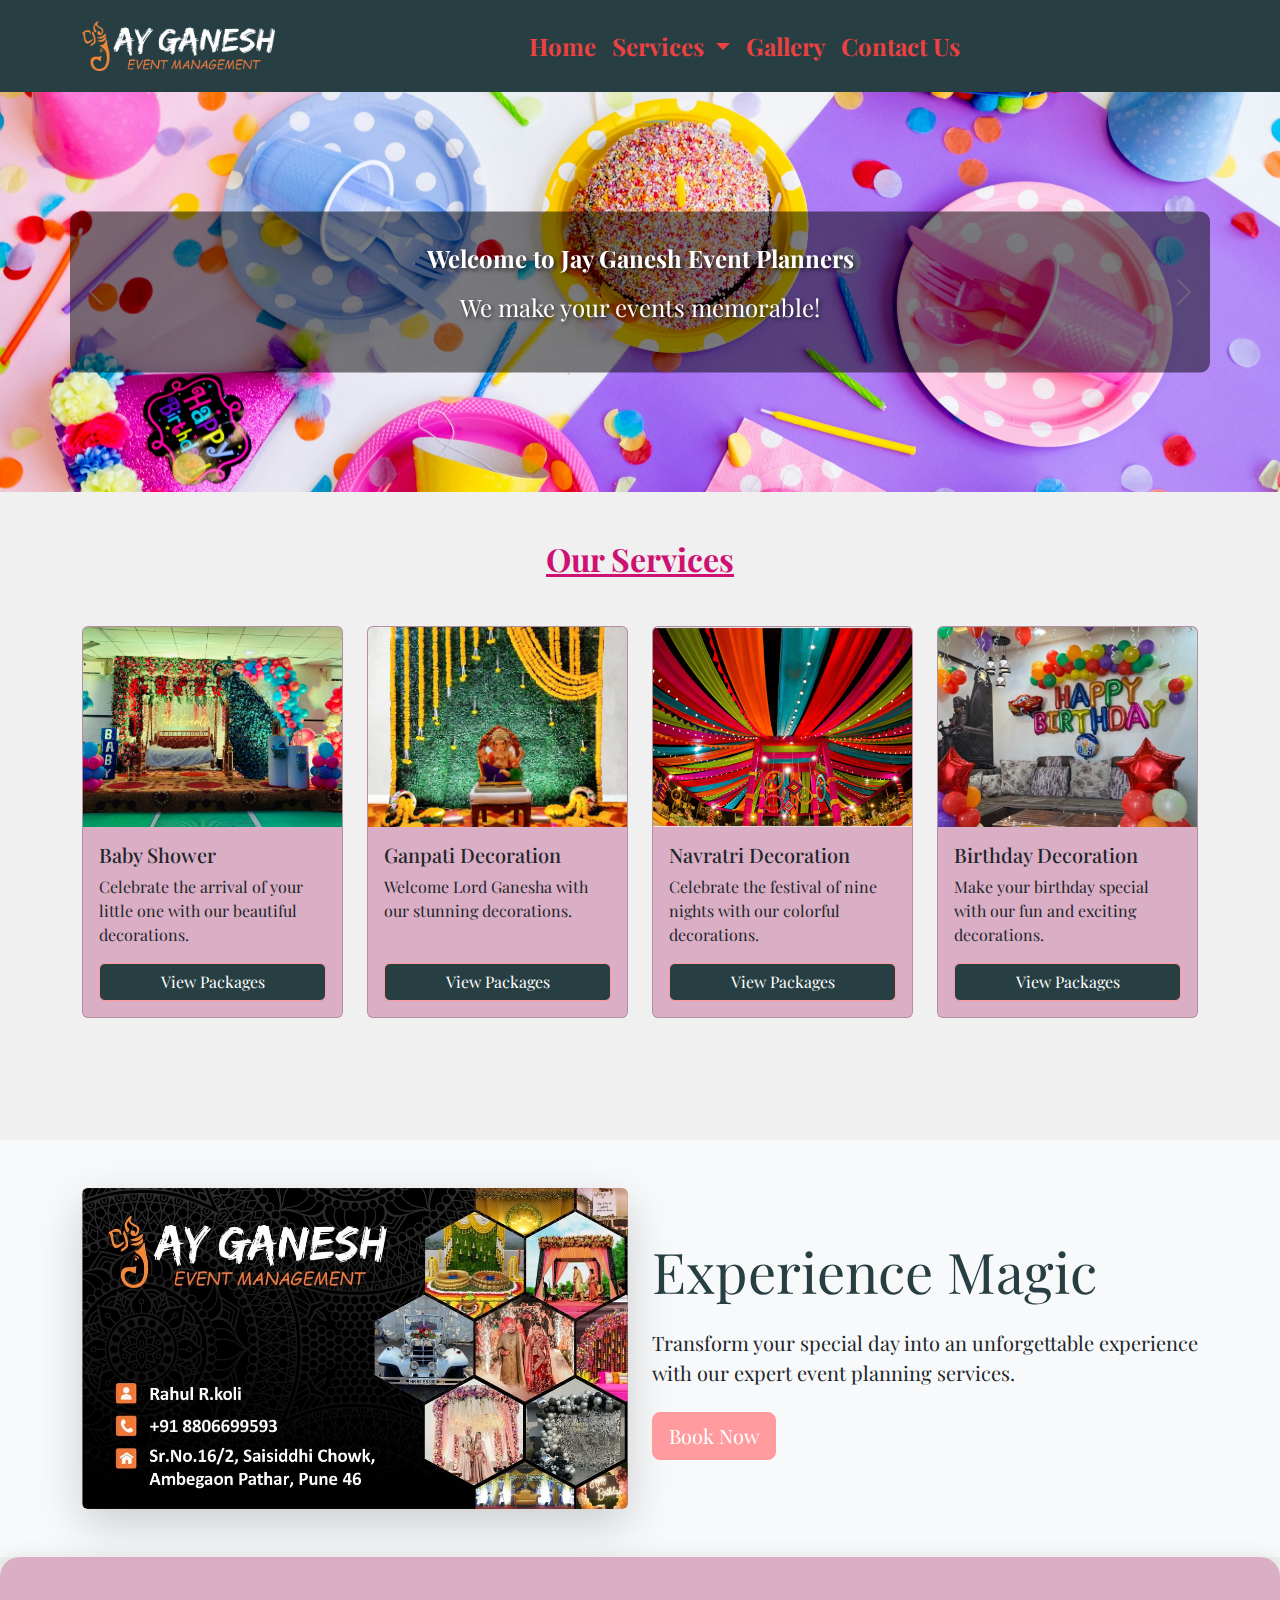
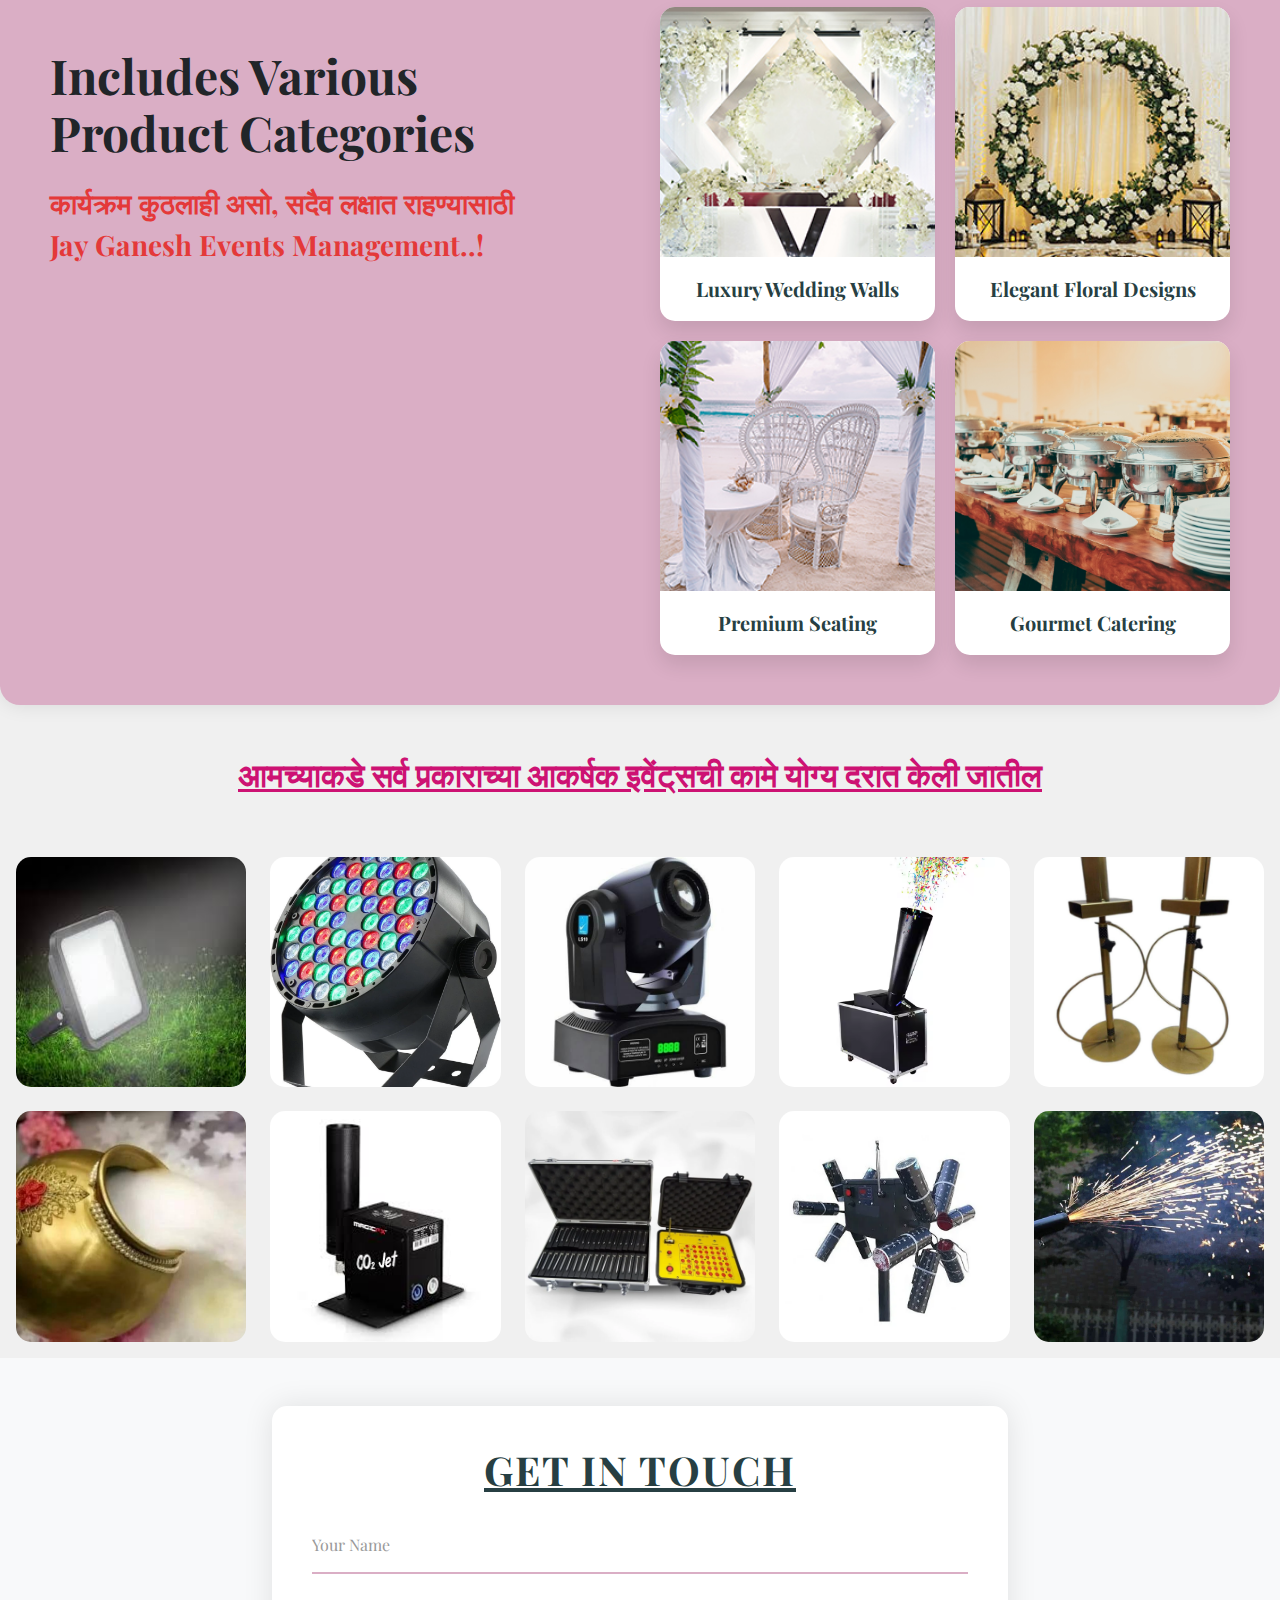
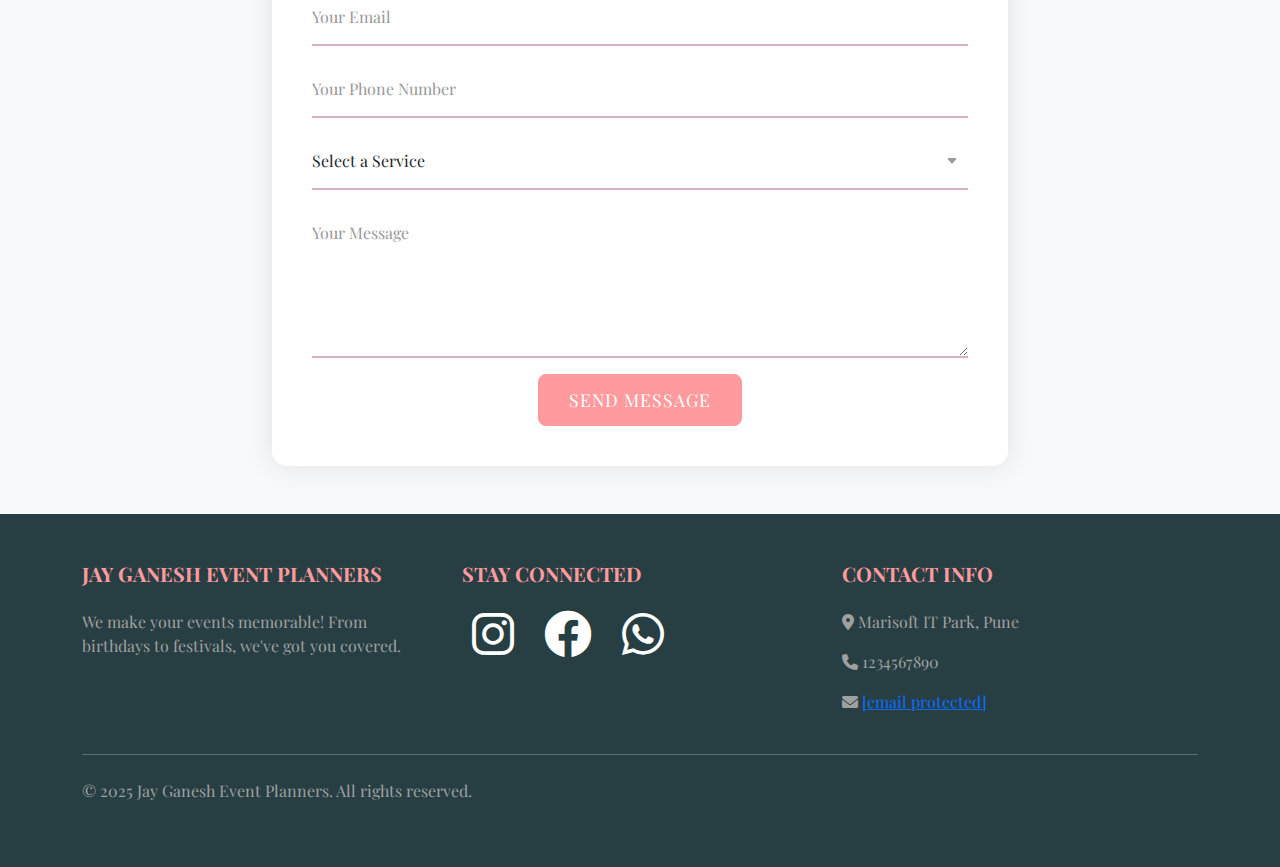
==== index.html @ 02aa872f "Commited" ====
<!DOCTYPE html>
<html lang="en">
<head>
    <meta charset="UTF-8">
    <meta name="viewport" content="width=device-width, initial-scale=1.0">
    <title>Festive Planners - Event Management</title>
    <link href="https://cdn.jsdelivr.net/npm/bootstrap@5.3.0/dist/css/bootstrap.min.css" rel="stylesheet">
    <link href="https://cdnjs.cloudflare.com/ajax/libs/font-awesome/6.0.0-beta3/css/all.min.css" rel="stylesheet">
    <link href="https://fonts.googleapis.com/css2?family=Playfair+Display:wght@400;700&display=swap" rel="stylesheet">
    <link href="styles.css" rel="stylesheet">
</head>
<body>
    <nav class="navbar navbar-expand-lg navbar-light bg-light sticky-top">
        <div class="container">
            <a class="navbar-brand" href="#home">
                <img src="logo (2).png" alt="Festive Planners Logo" height="50">
            </a>
            <button class="navbar-toggler" type="button" data-bs-toggle="collapse" data-bs-target="#navbarNav" aria-controls="navbarNav" aria-expanded="false" aria-label="Toggle navigation">
                <span class="navbar-toggler-icon"></span>
            </button>
            <div class="collapse navbar-collapse justify-content-center" id="navbarNav">
                <ul class="navbar-nav">
                    <li class="nav-item">
                        <a class="nav-link" href="#home">Home</a>
                    </li>
                    <li class="nav-item dropdown">
                        <a class="nav-link dropdown-toggle" href="#" id="navbarDropdown" role="button" data-bs-toggle="dropdown" aria-expanded="false">
                            Services
                        </a>
                        <ul class="dropdown-menu" aria-labelledby="navbarDropdown">
                            <li><a class="dropdown-item" href="#birthday">Birthday Decoration</a></li>
                            <li><a class="dropdown-item" href="#babyshower">Baby Shower</a></li>
                            <li><a class="dropdown-item" href="#ganpati">Ganpati Decoration</a></li>
                            <li><a class="dropdown-item" href="#navratri">Navratri Decoration</a></li>
                        </ul>
                    </li>
                    <li class="nav-item">
                        <a class="nav-link" href="#gallery">Gallery</a>
                    </li>
                    <li class="nav-item">
                        <a class="nav-link" href="#contact">Contact Us</a>
                    </li>
                </ul>
            </div>
        </div>
    </nav>

    <header id="home" class="jumbotron jumbotron-fluid text-center">
        <div id="headerSlider" class="carousel slide" data-bs-ride="carousel">
            <div class="carousel-inner">
                <div class="carousel-item active">
                    <img src="Slider1.jpg" class="d-block w-100" alt="Event 1">
                </div>
                <div class="carousel-item">
                    <img src="Slider2.jpg?height=400&width=1600" class="d-block w-100" alt="Event 2">
                </div>
                <div class="carousel-item">
                    <img src="Slider3.jpg" class="d-block w-100" alt="Event 3">
                </div>
            </div>
            <button class="carousel-control-prev" type="button" data-bs-target="#headerSlider" data-bs-slide="prev">
                <span class="carousel-control-prev-icon" aria-hidden="true"></span>
                <span class="visually-hidden">Previous</span>
            </button>
            <button class="carousel-control-next" type="button" data-bs-target="#headerSlider" data-bs-slide="next">
                <span class="carousel-control-next-icon" aria-hidden="true"></span>
                <span class="visually-hidden">Next</span>
            </button>
        </div>
        <div class="container header-content">
            <h1 class="display-4">Welcome to Jay Ganesh Event Planners</h1>
            <p class="lead">We make your events memorable!</p>
        </div>
    </header>

    <section id="services" class="py-5">
        <div class="container">
            <h2 class="text-center mb-5">Our Services</h2>
            <div class="row">
                <div class="col-md-6 col-lg-3 mb-4">
                    <div class="card service-card">
                        <img src="Baby Shower.webp" class="card-img-top" alt="Baby Shower">
                        <div class="card-body">
                            <h5 class="card-title">Baby Shower</h5>
                            <p class="card-text">Celebrate the arrival of your little one with our beautiful decorations.</p>
                            <button class="btn btn-primary view-packages" data-bs-toggle="modal" data-bs-target="#babyShowerModal">View Packages</button>
                        </div>
                    </div>
                </div>
                <div class="col-md-6 col-lg-3 mb-4">
                    <div class="card service-card">
                        <img src="Ganpati.webp" class="card-img-top" alt="Ganpati Decoration">
                        <div class="card-body">
                            <h5 class="card-title">Ganpati Decoration</h5>
                            <p class="card-text">Welcome Lord Ganesha with our stunning decorations.</p>
                            <button class="btn btn-primary view-packages" data-bs-toggle="modal" data-bs-target="#ganpatiModal">View Packages</button>
                        </div>
                    </div>
                </div>
                <div class="col-md-6 col-lg-3 mb-4">
                    <div class="card service-card">
                        <img src="Navratri.png" class="card-img-top" alt="Navratri Decoration">
                        <div class="card-body">
                            <h5 class="card-title">Navratri Decoration</h5>
                            <p class="card-text">Celebrate the festival of nine nights with our colorful decorations.</p>
                            <button class="btn btn-primary view-packages" data-bs-toggle="modal" data-bs-target="#navratriModal">View Packages</button>
                        </div>
                    </div>
                </div>
                <div class="col-md-6 col-lg-3 mb-4">
                    <div class="card service-card">
                        <img src="Birthday.png" class="card-img-top" alt="Birthday Decoration">
                        <div class="card-body">
                            <h5 class="card-title">Birthday Decoration</h5>
                            <p class="card-text">Make your birthday special with our fun and exciting decorations.</p>
                            <button class="btn btn-primary view-packages" data-bs-toggle="modal" data-bs-target="#birthdayModal">View Packages</button>
                        </div>
                    </div>
                </div>
            </div>
        </div>
    </section>

    <section id="featured-ad" class="py-5">
        <div class="container">
            <div class="row align-items-center">
                <div class="col-md-6">
                    <img src="cc.jpeg" alt="Featured Event" class="img-fluid rounded shadow-lg">
                </div>
                <div class="col-md-6">
                    <h2 class="display-4 mb-4">Experience Magic</h2>
                    <p class="lead mb-4">Transform your special day into an unforgettable experience with our expert event planning services.</p>
                    <a href="#contact" class="btn btn-primary btn-lg">Book Now</a>
                </div>
            </div>
        </div>
    </section>

    <div class="main-content">
        <section class="hero-section">
            <div class="decorative-hearts">
                <span class="heart heart-coral">♥</span>
                <span class="heart heart-mint">♥</span>
            </div>
            <img src="mandala" alt="" class="mandala-icon">
            <h1 class="hero-title">Includes Various<br>Product Categories</h1>
            <p class="hero-text">कार्यक्रम कुठलाही असो, सदैव लक्षात राहण्यासाठी Jay Ganesh Events Management..!</p>
            
        </section>

        <section class="categories-section">
            <div class="categories-grid">
                <div class="category-card">
                    <img src="weddingwalls.jpg" alt="Luxury Wedding Walls" class="category-img">
                    <h3 class="category-title">Luxury Wedding Walls</h3>
                </div>
                <div class="category-card">
                    <img src="metal_circles-2.jpg" alt="Elegant Metal Circles & Flowers" class="category-img">
                    <h3 class="category-title">Elegant Floral Designs</h3>
                </div>
                <div class="category-card">
                    <img src="chair.jpg" alt="Premium Chairs" class="category-img">
                    <h3 class="category-title">Premium Seating</h3>
                </div>
                <div class="category-card">
                    <img src="Catering.jpg" alt="Gourmet Catering" class="category-img">
                    <h3 class="category-title">Gourmet Catering</h3>
                </div>
            </div>
        </section>
    </div>

    

    <!-- Modals for each service -->
    <div class="modal fade" id="babyShowerModal" tabindex="-1" aria-labelledby="babyShowerModalLabel" aria-hidden="true">
        <div class="modal-dialog modal-lg">
            <div class="modal-content">
                <div class="modal-header">
                    <h5 class="modal-title" id="babyShowerModalLabel">Baby Shower Packages</h5>
                    <button type="button" class="btn-close" data-bs-dismiss="modal" aria-label="Close"></button>
                </div>
                <div class="modal-body">
                    <div class="row">
                        <div class="col-md-4 mb-3">
                            <div class="card">
                                <img src="/placeholder.svg?height=150&width=200" class="card-img-top" alt="Basic Package">
                                <div class="card-body">
                                    <h5 class="card-title">Basic Package</h5>
                                    <p class="card-text">Simple and elegant decorations for your baby shower.</p>
                                    <p class="card-text"><strong>Price: $299</strong></p>
                                </div>
                            </div>
                        </div>
                        <div class="col-md-4 mb-3">
                            <div class="card">
                                <img src="/placeholder.svg?height=150&width=200" class="card-img-top" alt="Deluxe Package">
                                <div class="card-body">
                                    <h5 class="card-title">Deluxe Package</h5>
                                    <p class="card-text">Beautiful decorations with added features and customization.</p>
                                    <p class="card-text"><strong>Price: $499</strong></p>
                                </div>
                            </div>
                        </div>
                        <div class="col-md-4 mb-3">
                            <div class="card">
                                <img src="/placeholder.svg?height=150&width=200" class="card-img-top" alt="Premium Package">
                                <div class="card-body">
                                    <h5 class="card-title">Premium Package</h5>
                                    <p class="card-text">Luxurious decorations with all the bells and whistles.</p>
                                    <p class="card-text"><strong>Price: $799</strong></p>
                                </div>
                            </div>
                        </div>
                    </div>
                </div>
            </div>
        </div>
    </div>

    <!-- Repeat similar modal structure for Ganpati, Navratri, and Birthday decorations -->
    <div class="modal fade" id="ganpatiModal" tabindex="-1" aria-labelledby="ganpatiModalLabel" aria-hidden="true">
        <div class="modal-dialog modal-lg">
            <div class="modal-content">
                <div class="modal-header">
                    <h5 class="modal-title" id="ganpatiModalLabel">Ganpati Decoration Packages</h5>
                    <button type="button" class="btn-close" data-bs-dismiss="modal" aria-label="Close"></button>
                </div>
                <div class="modal-body">
                    <div class="row">
                        <div class="col-md-4 mb-3">
                            <div class="card">
                                <img src="/placeholder.svg?height=150&width=200" class="card-img-top" alt="Basic Package">
                                <div class="card-body">
                                    <h5 class="card-title">Basic Package</h5>
                                    <p class="card-text">Simple and traditional Ganpati decorations.</p>
                                    <p class="card-text"><strong>Price: $399</strong></p>
                                </div>
                            </div>
                        </div>
                        <div class="col-md-4 mb-3">
                            <div class="card">
                                <img src="/placeholder.svg?height=150&width=200" class="card-img-top" alt="Deluxe Package">
                                <div class="card-body">
                                    <h5 class="card-title">Deluxe Package</h5>
                                    <p class="card-text">Elaborate decorations with flowers and lighting.</p>
                                    <p class="card-text"><strong>Price: $699</strong></p>
                                </div>
                            </div>
                        </div>
                        <div class="col-md-4 mb-3">
                            <div class="card">
                                <img src="/placeholder.svg?height=150&width=200" class="card-img-top" alt="Premium Package">
                                <div class="card-body">
                                    <h5 class="card-title">Premium Package</h5>
                                    <p class="card-text">Grand decorations with themed setup and professional lighting.</p>
                                    <p class="card-text"><strong>Price: $999</strong></p>
                                </div>
                            </div>
                        </div>
                    </div>
                </div>
            </div>
        </div>
    </div>

    <div class="modal fade" id="navratriModal" tabindex="-1" aria-labelledby="navratriModalLabel" aria-hidden="true">
        <div class="modal-dialog modal-lg">
            <div class="modal-content">
                <div class="modal-header">
                    <h5 class="modal-title" id="navratriModalLabel">Navratri Decoration Packages</h5>
                    <button type="button" class="btn-close" data-bs-dismiss="modal" aria-label="Close"></button>
                </div>
                <div class="modal-body">
                    <div class="row">
                        <div class="col-md-4 mb-3">
                            <div class="card">
                                <img src="/placeholder.svg?height=150&width=200" class="card-img-top" alt="Basic Package">
                                <div class="card-body">
                                    <h5 class="card-title">Basic Package</h5>
                                    <p class="card-text">Colorful decorations for small Navratri gatherings.</p>
                                    <p class="card-text"><strong>Price: $349</strong></p>
                                </div>
                            </div>
                        </div>
                        <div class="col-md-4 mb-3">
                            <div class="card">
                                <img src="/placeholder.svg?height=150&width=200" class="card-img-top" alt="Deluxe Package">
                                <div class="card-body">
                                    <h5 class="card-title">Deluxe Package</h5>
                                    <p class="card-text">Elaborate setup with traditional elements and lighting.</p>
                                    <p class="card-text"><strong>Price: $649</strong></p>
                                </div>
                            </div>
                        </div>
                        <div class="col-md-4 mb-3">
                            <div class="card">
                                <img src="/placeholder.svg?height=150&width=200" class="card-img-top" alt="Premium Package">
                                <div class="card-body">
                                    <h5 class="card-title">Premium Package</h5>
                                    <p class="card-text">Grand decorations for large Navratri events with stage setup.</p>
                                    <p class="card-text"><strong>Price: $949</strong></p>
                                </div>
                            </div>
                        </div>
                    </div>
                </div>
            </div>
        </div>
    </div>

    <div class="modal fade" id="birthdayModal" tabindex="-1" aria-labelledby="birthdayModalLabel" aria-hidden="true">
        <div class="modal-dialog modal-lg">
            <div class="modal-content">
                <div class="modal-header">
                    <h5 class="modal-title" id="birthdayModalLabel">Birthday Decoration Packages</h5>
                    <button type="button" class="btn-close" data-bs-dismiss="modal" aria-label="Close"></button>
                </div>
                <div class="modal-body">
                    <div class="row">
                        <div class="col-md-4 mb-3">
                            <div class="card">
                                <img src="/placeholder.svg?height=150&width=200" class="card-img-top" alt="Basic Package">
                                <div class="card-body">
                                    <h5 class="card-title">Basic Package</h5>
                                    <p class="card-text">Simple and fun decorations for a birthday party.</p>
                                    <p class="card-text"><strong>Price: $249</strong></p>
                                </div>
                            </div>
                        </div>
                        <div class="col-md-4 mb-3">
                            <div class="card">
                                <img src="/placeholder.svg?height=150&width=200" class="card-img-top" alt="Deluxe Package">
                                <div class="card-body">
                                    <h5 class="card-title">Deluxe Package</h5>
                                    <p class="card-text">Themed decorations with balloons and customized elements.</p>
                                    <p class="card-text"><strong>Price: $449</strong></p>
                                </div>
                            </div>
                        </div>
                        <div class="col-md-4 mb-3">
                            <div class="card">
                                <img src="/placeholder.svg?height=150&width=200" class="card-img-top" alt="Premium Package">
                                <div class="card-body">
                                    <h5 class="card-title">Premium Package</h5>
                                    <p class="card-text">Extravagant setup with professional decor and entertainment.</p>
                                    <p class="card-text"><strong>Price: $749</strong></p>
                                </div>
                            </div>
                        </div>
                    </div>
                </div>
            </div>
        </div>
    </div>


    <div class="add">
        <h2 class="text-center mb-5">आमच्याकडे सर्व प्रकाराच्या आकर्षक इवेंट्सची कामे योग्य दरात केली जातील </h2>
        <div class="equipment-grid">
            <!-- Top Row -->
            <div class="equipment-item">
                <img src="Flloed Light.jpeg" alt="Flood Lights" class="equipment-image">
                <div class="equipment-overlay">
                    <h3>Flood Lights</h3>
                    <p>Professional LED flood lighting for events</p>
                </div>
            </div>
            <div class="equipment-item">
                <img src="Led Light.webp" alt="Led Lights" class="equipment-image">
                <div class="equipment-overlay">
                    <h3>Led Lights</h3>
                    <p>High-quality LED PAR lighting systems</p>
                </div>
            </div>
            <div class="equipment-item">
                <img src="Sharpy Light.jpg" alt="Sharpy Lights" class="equipment-image">
                <div class="equipment-overlay">
                    <h3>Sharpy Lights</h3>
                    <p>Professional moving head beam lights</p>
                </div>
            </div>
            <div class="equipment-item">
                <img src="Paper Blast.avif" alt="Paper Blast Machine" class="equipment-image">
                <div class="equipment-overlay">
                    <h3>Paper Blast Machine</h3>
                    <p>High-power confetti blast effects</p>
                </div>
            </div>
            <div class="equipment-item">
                <img src="cold pyro.jpg" alt="Cold Pyro Stand" class="equipment-image">
                <div class="equipment-overlay">
                    <h3>Cold Pyro Stand</h3>
                    <p>Safe and spectacular pyrotechnic effects</p>
                </div>
            </div>
            
            <!-- Bottom Row -->
            <div class="equipment-item">
                <img src="fog matka.jpg" alt="Fog Matka" class="equipment-image">
                <div class="equipment-overlay">
                    <h3>Fog Matka</h3>
                    <p>Professional fog generation system</p>
                </div>
            </div>
            <div class="equipment-item">
                <img src="co2 jet.jpeg" alt="CO2 Jet" class="equipment-image">
                <div class="equipment-overlay">
                    <h3>CO2 Jet</h3>
                    <p>High-powered CO2 special effects</p>
                </div>
            </div>
            <div class="equipment-item">
                <img src="An-36-channel.webp" alt="AN 36 Channel" class="equipment-image">
                <div class="equipment-overlay">
                    <h3>AN 36 Channel</h3>
                    <p>Professional control system</p>
                </div>
            </div>
            <div class="equipment-item">
                <img src="fan wheel.webp" alt="2 Side Fanwheel" class="equipment-image">
                <div class="equipment-overlay">
                    <h3>2 Side Fanwheel</h3>
                    <p>Multi-directional CO2 effects</p>
                </div>
            </div>
            <div class="equipment-item">
                <img src="cold pyro gun.jpg" alt="Cold Pyro Gun" class="equipment-image">
                <div class="equipment-overlay">
                    <h3>Cold Pyro Gun</h3>
                    <p>Handheld pyrotechnic effects</p>
                </div>
            </div>
        </div>
    </div>

    <section id="contact" class="py-5">
        <div class="container">
            <div class="row justify-content-center">
                <div class="col-md-8">
                    <div class="contact-form-container">
                        <h2 class="text-center mb-4 d">Get in Touch</h2>
                        <form id="contactForm" class="contact-form">
                            <div class="mb-3">
                                <input type="text" class="form-control" id="name" placeholder="Your Name" required>
                            </div>
                            <div class="mb-3">
                                <input type="email" class="form-control" id="email" placeholder="Your Email" required>
                            </div>
                            <div class="mb-3">
                                <input type="tel" class="form-control" id="phone" placeholder="Your Phone Number" required>
                            </div>
                            <div class="mb-3">
                                <select class="form-control" id="service" required>
                                    <option value="" disabled selected>Select a Service</option>
                                    <option value="birthday">Birthday Decoration</option>
                                    <option value="babyshower">Baby Shower</option>
                                    <option value="ganpati">Ganpati Decoration</option>
                                    <option value="navratri">Navratri Decoration</option>
                                </select>
                            </div>
                            <div class="mb-3">
                                <textarea class="form-control" id="message" rows="5" placeholder="Your Message" required></textarea>
                            </div>
                            <div class="text-center">
                                <button type="submit" class="btn btn-primary btn-lg">Send Message</button>
                            </div>
                        </form>
                    </div>
                </div>
            </div>
        </div>
    </section>

    <footer class="py-5">
        <div class="container text-centers">
            <div class="row">
                <div class="col-md-4 mb-4 mb-md-0">
                    <h5 class="text-uppercase mb-4">Jay Ganesh Event Planners</h5>
                    <p>We make your events memorable! From birthdays to festivals, we've got you covered.</p>
                </div>
                <div class="col-md-4 mb-4 mb-md-0">
                    <h5 class="text-uppercase mb-4">Stay Connected</h5>
                    <div class="social-icons">
                        <a href="#" class="me-3"><i class="fab fa-instagram fa-2x"></i></a>
                        <a href="#" class="me-3"><i class="fab fa-facebook fa-2x"></i></a>
                        <a href="#" class="me-3"><i class="fab fa-whatsapp fa-2x"></i></a>
                    </div>
                </div>
                <div class="col-md-4">
                    <h5 class="text-uppercase mb-4">Contact Info</h5>
                    <p><i class="fas fa-map-marker-alt"></i> Marisoft IT Park, Pune</p>
                    <p><i class="fas fa-phone"></i> 1234567890</p>
                    <p><i class="fas fa-envelope"></i> <a href="/cdn-cgi/l/email-protection" class="__cf_email__" data-cfemail="9efffcfddef9f3fff7f2b0fdf1f3">[email&#160;protected]</a></p>
                </div>
            </div>
        </div>
        <div class="container mt-4">
            <hr class="mb-4">
            <div class="text-centers">
                <p>&copy; 2025 Jay Ganesh Event Planners. All rights reserved.</p>
            </div>
        </div>
    </footer>

    <script data-cfasync="false" src="/cdn-cgi/scripts/5c5dd728/cloudflare-static/email-decode.min.js"></script><script src="https://cdn.jsdelivr.net/npm/bootstrap@5.3.0/dist/js/bootstrap.bundle.min.js"></script>
    <script src="script.js"></script>
</body>
</html>
---- styles.css ----
body {
    font-family: "Playfair Display", serif;
    background-color: #f0f0f0;
    background-size: cover;
    background-attachment: fixed;
  }
  
  .navbar {
      background-color: #273f43 !important;
      padding: 1rem 0;
  }
  
  .navbar-nav .nav-link {
      
      color: #eb4141 !important;
      font-size: x-large;
      font-weight: bold;
  }
  
  .navbar-nav .nav-link:hover {
      color: #ff9a9e !important;
  }
  
  .navbar-brand img {
    max-height: 50px;
    transition: transform 0.3s ease;
  }
  
  .navbar-brand img:hover {
    transform: scale(1.1);
  }
  
  
  .navbar-light .navbar-toggler {
    border-color: rgba(255, 255, 255, 0.5);
  }
  
  .navbar-light .navbar-toggler-icon {
    background-image: url("data:image/svg+xml,%3csvg xmlns='http://www.w3.org/2000/svg' viewBox='0 0 30 30'%3e%3cpath stroke='rgba%28255, 255, 255, 0.75%29' stroke-linecap='round' stroke-miterlimit='10' stroke-width='2' d='M4 7h22M4 15h22M4 23h22'/%3e%3c/svg%3e");
  }
  
  .jumbotron {
    position: relative;
    height: 400px;
    overflow: hidden;
    padding: 0;
  }
  
  #headerSlider {
    position: absolute;
    top: 0;
    left: 0;
    width: 100%;
    height: 100%;
  }
  
  #headerSlider .carousel-item {
    height: 400px;
  }
  
  #headerSlider .carousel-item img {
    object-fit: cover;
    height: 100%;
    width: 100%;
  }
  
  .header-content {
    position: absolute;
    top: 50%;
    left: 50%;
    transform: translate(-50%, -50%);
    z-index: 2;
    text-align: center;
    color: white;
    text-shadow: 2px 2px 4px rgba(0, 0, 0, 0.7);
    background-color: rgba(0, 0, 0, 0.5);
    padding: 2rem;
    border-radius: 10px;
  }
  
  .header-content h1 {
    font-size: 24px;
    font-weight: bold;
    margin-bottom: 1rem;
  }
  
  .header-content p {
    font-size: 1.5rem;
  }
  
  .service-card {
    transition: transform 0.3s ease-in-out, box-shadow 0.3s ease-in-out;
    overflow: hidden;
    height: 100%;
    display: flex;
    flex-direction: column;
    background-color: #daaec5;
  }
  
  .service-card .card-body {
    flex-grow: 1;
    display: flex;
    flex-direction: column;
  }
  
  .service-card .card-text {
    flex-grow: 1;
  }
  
  .service-card .btn {
    margin-top: auto;
    z-index: 2;
    position: relative;
  }
  
  .service-card:hover {
    transform: translateY(-10px);
    box-shadow: 0 4px 15px rgba(0, 0, 0, 0.1);
  }
  
  .service-card::before {
    content: "";
    position: absolute;
    top: -100%;
    left: 0;
    width: 100%;
    height: 100%;
    background: linear-gradient(
      45deg,
      rgba(255, 154, 158, 0.5) 0%,
      rgba(250, 208, 196, 0.5) 99%,
      rgba(250, 208, 196, 0.5) 100%
    );
    transition: top 0.5s ease-in-out;
    z-index: 1;
  }
  
  .service-card:hover::before {
    top: 0;
  }
  
  .btn-primary {
    background-color: #273f43;
    border-color: #ff9a9e;
    transition: all 0.3s ease;
  }
  
  .btn-primary:hover {
    background-color: #fad0c4;
    border-color: #fad0c4;
    transform: scale(1.05);
  }
  
  #contact {
    background-color: #f8f9fa;
    padding: 80px 0;
  }
  
  #contact .main-content {
    background-color: #ffffff;
    border-radius: 15px;
    box-shadow: 0 0 30px rgba(0, 0, 0, 0.1);
    padding: 40px;
  }
  
  .contact-form-container {
    background-color: #ffffff;
    border-radius: 15px;
    box-shadow: 0 0 30px rgba(0, 0, 0, 0.1);
    padding: 40px;
    transition: transform 0.3s ease-in-out;
  }
  
  .contact-form-container:hover {
    transform: translateY(-10px);
  }
  
  .contact-form-container h2 {
    color: #273f43;
    font-size: 2.5rem;
    margin-bottom: 30px;
    text-transform: uppercase;
    letter-spacing: 2px;
  }
  
  .contact-form .form-control {
    border: none;
    border-bottom: 2px solid #daaec5;
    border-radius: 0;
    padding: 15px 0;
    font-size: 1rem;
    background-color: transparent;
    transition: border-color 0.3s ease-in-out;
  }
  
  .contact-form .form-control:focus {
    box-shadow: none;
    border-color: #ff9a9e;
  }
  
  .contact-form .form-control::placeholder {
    color: #999;
  }
  
  .contact-form select.form-control {
    appearance: none;
    -webkit-appearance: none;
    -moz-appearance: none;
    background-image: url("data:image/svg+xml,%3Csvg xmlns='http://www.w3.org/2000/svg' width='12' height='12' fill='%23999' viewBox='0 0 16 16'%3E%3Cpath d='M7.247 11.14L2.451 5.658C1.885 5.013 2.345 4 3.204 4h9.592a1 1 0 0 1 .753 1.659l-4.796 5.48a1 1 0 0 1-1.506 0z'/%3E%3C/svg%3E");
    background-repeat: no-repeat;
    background-position: right 10px center;
    padding-right: 30px;
  }
  
  .contact-form .btn-primary {
    background-color: #ff9a9e;
    border-color: #ff9a9e;
    padding: 12px 30px;
    font-size: 1.1rem;
    text-transform: uppercase;
    letter-spacing: 1px;
    transition: all 0.3s ease;
  }
  
  .contact-form .btn-primary:hover {
    background-color: #273f43;
    border-color: #273f43;
    transform: translateY(-3px);
    box-shadow: 0 4px 15px rgba(0, 0, 0, 0.1);
  }
  
  .contact-info {
    background-color: #f8f9fa;
    padding: 30px;
    border-radius: 10px;
    height: 100%;
  }
  
  .contact-info h3 {
    margin-bottom: 20px;
    color: #333;
  }
  
  .contact-info ul {
    list-style-type: none;
    padding-left: 0;
  }
  
  .contact-info li {
    margin-bottom: 15px;
    display: flex;
    align-items: center;
  }
  
  .contact-info i {
    margin-right: 15px;
    color: #ff9a9e;
    font-size: 20px;
  }
  
  .map-container {
    border-radius: 10px;
    overflow: hidden;
    box-shadow: 0 0 20px rgba(0, 0, 0, 0.1);
  }
  
  footer {
    background-color: #273f43;
    color: #ffffff;
  }
  
  footer h5 {
    color: #ff9a9e;
    font-weight: bold;
    margin-bottom: 20px;
  }
  
  footer p {
    color: #a0a0a0;
  }
  
  .social-icons a {
    color: #ffffff;
    transition: color 0.3s ease;
    font-size: 24px;
    margin: 0 10px;
  }
  
  .social-icons a:hover {
    color: #ff9a9e;
  }
  
  footer hr {
    background-color: rgba(255, 255, 255, 0.1);
  }
  
  @media (max-width: 767px) {
    footer .text-md-end {
      text-align: center !important;
    }
  }
  
  @keyframes float {
    0% {
      transform: translateY(0px);
    }
    50% {
      transform: translateY(-20px);
    }
    100% {
      transform: translateY(0px);
    }
  }
  
  .service-card img {
    animation: float 6s ease-in-out infinite;
    height: 200px;
    object-fit: cover;
  }
  
  .modal-content {
    border-radius: 15px;
  }
  
  .modal-header {
    background: linear-gradient(45deg, #ff9a9e 0%, #fad0c4 99%, #fad0c4 100%);
    color: white;
    border-top-left-radius: 15px;
    border-top-right-radius: 15px;
  }
  
  .modal-body {
    padding: 2rem;
  }
  
  .form-control:focus {
    border-color: #ff9a9e;
    box-shadow: 0 0 0 0.2rem rgba(255, 154, 158, 0.25);
  }
  
  /* Main Content Layout */
  .main-content {
    display: flex;
    flex-wrap: wrap;
    max-width: 1300px;
    margin: 0 auto 50px;
    padding: 30px;
    background-color: #daaec5;
    border-radius: 20px;
    box-shadow: 0 0 20px rgba(0, 0, 0, 0.1);
  }
  
  .hero-section,
  .categories-section {
    width: 100%;
    padding: 20px;
  }
  
  @media (min-width: 768px) {
    .hero-section,
    .categories-section {
      width: 50%;
    }
  }
  
  .decorative-hearts {
    position: absolute;
    top: 50px;
    left: 50px;
  }
  
  .heart {
    font-size: 24px;
    position: absolute;
  }
  
  .heart-coral {
    color: var(--primary-color);
    transform: rotate(-15deg);
  }
  
  .heart-mint {
    color: var(--secondary-color);
    transform: translate(20px, 10px) rotate(15deg);
  }
  
  .mandala-icon {
    width: 120px;
    margin-bottom: 40px;
  }
  
  .hero-title {
    font-size: 48px;
    font-weight: bold;
    margin-bottom: 20px;
    line-height: 1.2;
    color: var(--text-color);
  }
  
  .hero-text {
    color: #e43939;
    font-weight: bolder;
    font-size: 28px;
    margin-bottom: 30px;
    max-width: 500px;
  }
  
  .learn-more-btn {
    border: 2px solid var(--secondary-color);
    color: var(--secondary-color);
    padding: 12px 35px;
    border-radius: 30px;
    text-decoration: none;
    display: inline-block;
    transition: all 0.3s ease;
  }
  
  .learn-more-btn:hover {
    background-color: var(--secondary-color);
    color: white;
    text-decoration: none;
  }
  
  /* Categories Grid */
  .categories-grid {
    display: grid;
    grid-template-columns: repeat(auto-fit, minmax(200px, 1fr));
    gap: 20px;
  }
  
  .category-card {
    text-align: center;
    background: white;
    border-radius: 15px;
    overflow: hidden;
    box-shadow: 0 10px 20px rgba(0, 0, 0, 0.1);
    transition: all 0.3s ease;
    height: 100%;
  }
  
  .category-card:hover {
    transform: translateY(-10px);
    box-shadow: 0 15px 30px rgba(0, 0, 0, 0.2);
  }
  
  .category-img {
    width: 100%;
    height: 250px;
    object-fit: cover;
    transition: transform 0.3s ease;
  }
  
  .category-card:hover .category-img {
    transform: scale(1.1);
  }
  
  .category-title {
    padding: 20px;
    margin: 0;
    font-size: 20px;
    color: #273f43;
    font-weight: bold;
  }
  
  #services {
    margin-bottom: 50px;
  }
  
  #featured-ad {
    background-color: #f8f9fa;
  }
  
  #featured-ad img {
    transition: transform 0.3s ease;
  }
  
  #featured-ad img:hover {
    transform: scale(1.05);
  }
  
  #featured-ad h2 {
    color: #273f43;
  }
  
  #featured-ad .btn-primary {
    background-color: #ff9a9e;
    border-color: #ff9a9e;
    transition: all 0.3s ease;
  }
  
  #featured-ad .btn-primary:hover {
    background-color: #273f43;
    border-color: #273f43;
    transform: translateY(-3px);
    box-shadow: 0 4px 15px rgba(0, 0, 0, 0.1);
  }
  


  .text-center{
    color: #cd1273;
    font-weight: bolder;
    text-decoration: underline;
  }

  /* Update the equipment grid styles */
.equipment-section {
    background-color: #202c33;
    color: white;
    padding: 4rem 0;
  }
  
  .equipment-section h2 {
    color: #ff9a9e;
    font-size: 2.5rem;
    margin-bottom: 3rem;
    text-transform: uppercase;
    letter-spacing: 2px;
  }
  
  .equipment-grid {
    display: grid;
    grid-template-columns: repeat(5, 1fr); /* Changed to exactly 5 columns */
    gap: 1.5rem;
    padding: 1rem;
    max-width: 1400px; /* Added max-width for better layout control */
    margin: 0 auto;
  }
  
  .equipment-item {
    position: relative;
    overflow: hidden;
    border-radius: 15px;
    aspect-ratio: 1;
    background: #ffffff10;
    transition: transform 0.3s ease, box-shadow 0.3s ease;
  }
  
  .equipment-item:hover {
    transform: translateY(-10px);
    box-shadow: 0 10px 30px rgba(0, 0, 0, 0.3);
  }
  
  .equipment-image {
    width: 100%;
    height: 100%;
    object-fit: cover;
    transition: transform 0.3s ease;
  }
  
  .equipment-item:hover .equipment-image {
    transform: scale(1.1);
  }
  
  .equipment-overlay {
    position: absolute;
    bottom: 0;
    left: 0;
    right: 0;
    background: linear-gradient(to top, rgba(32, 44, 51, 0.9), transparent);
    padding: 2rem 1rem 1rem;
    transform: translateY(100%);
    transition: transform 0.3s ease;
  }
  
  .equipment-item:hover .equipment-overlay {
    transform: translateY(0);
  }
  
  .equipment-overlay h3 {
    color: #ff9a9e;
    font-size: 1.2rem;
    margin-bottom: 0.5rem;
  }
  
  .equipment-overlay p {
    color: white;
    font-size: 0.9rem;
    margin: 0;
    opacity: 0.9;
  }
  
  /* Updated media queries for better responsive behavior */
  @media (max-width: 1200px) {
    .equipment-grid {
      grid-template-columns: repeat(3, 1fr);
    }
  }
  
  @media (max-width: 768px) {
    .equipment-grid {
      grid-template-columns: repeat(2, 1fr);
      gap: 1rem;
    }
  
    .equipment-overlay {
      padding: 1rem;
    }
  
    .equipment-overlay h3 {
      font-size: 1rem;
    }
  
    .equipment-overlay p {
      font-size: 0.8rem;
    }
  }
  
  @media (max-width: 480px) {
    .equipment-grid {
      grid-template-columns: 1fr;
    }
  }
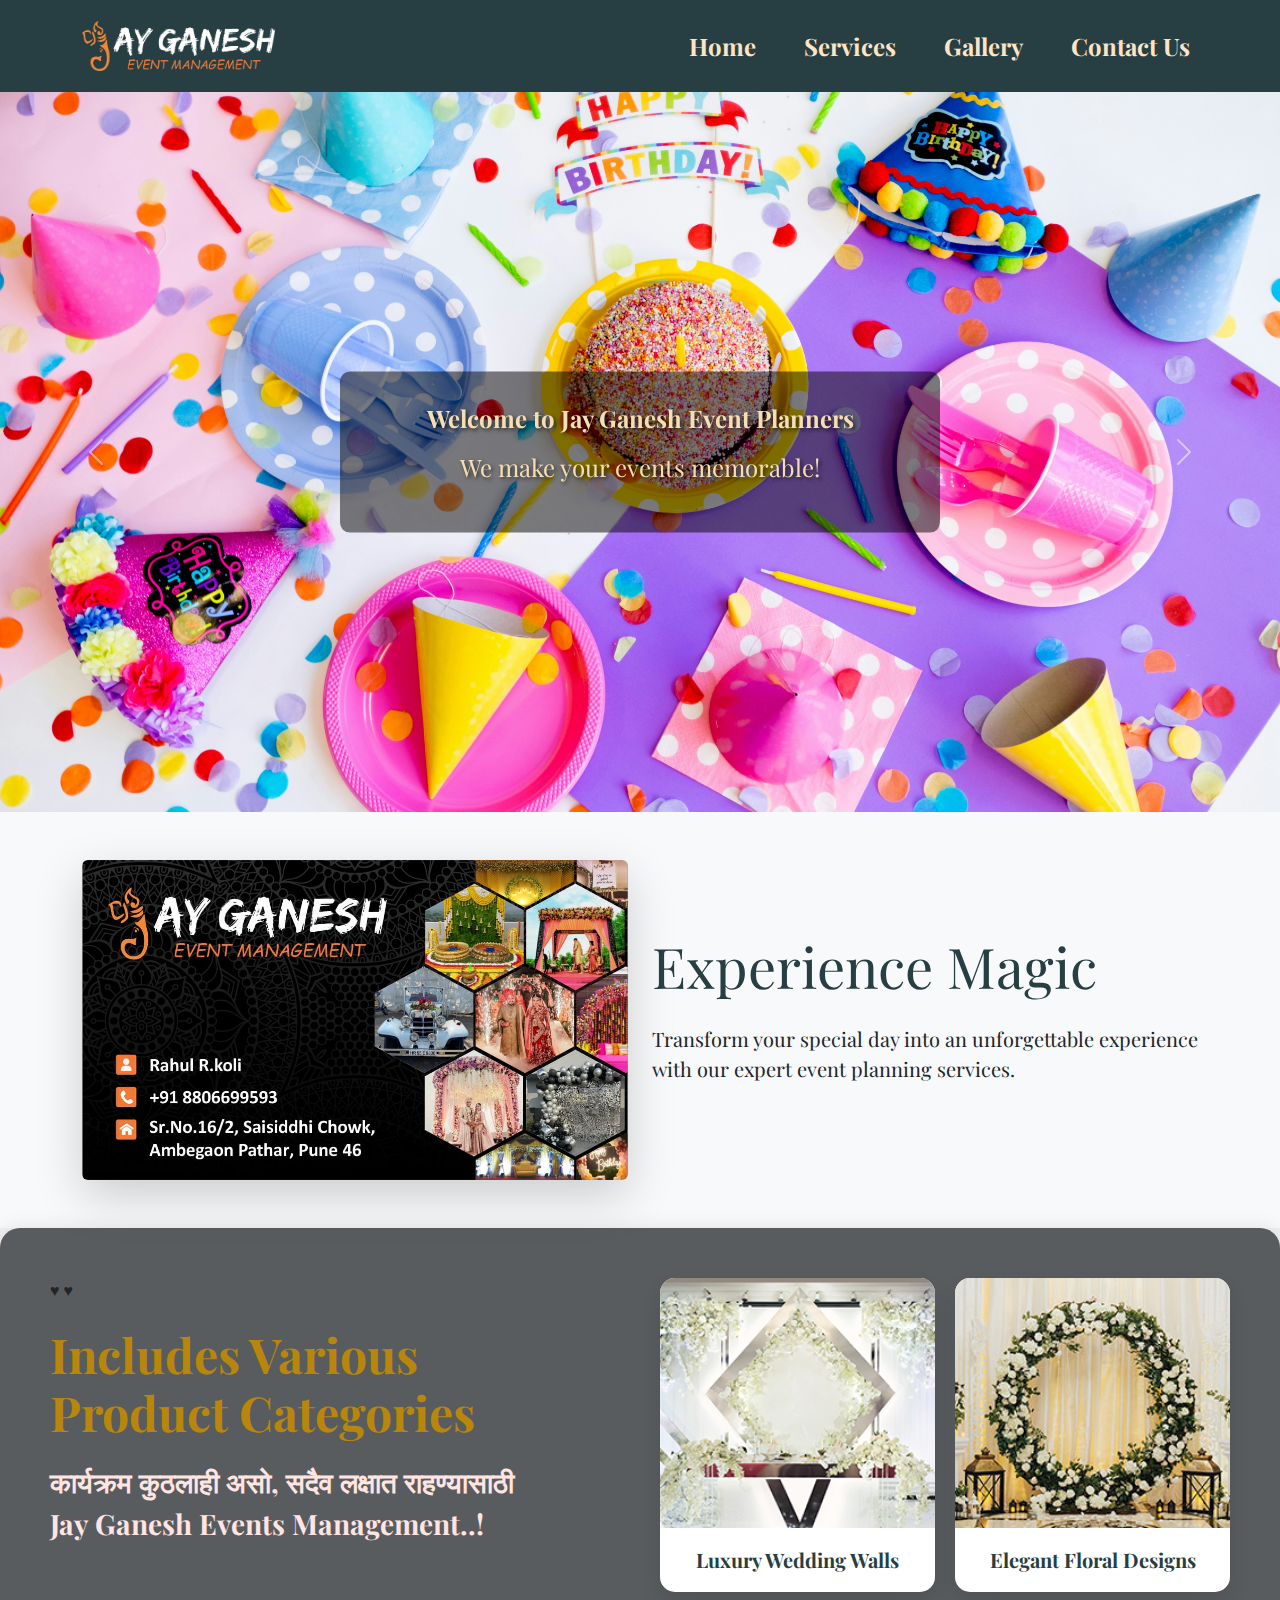
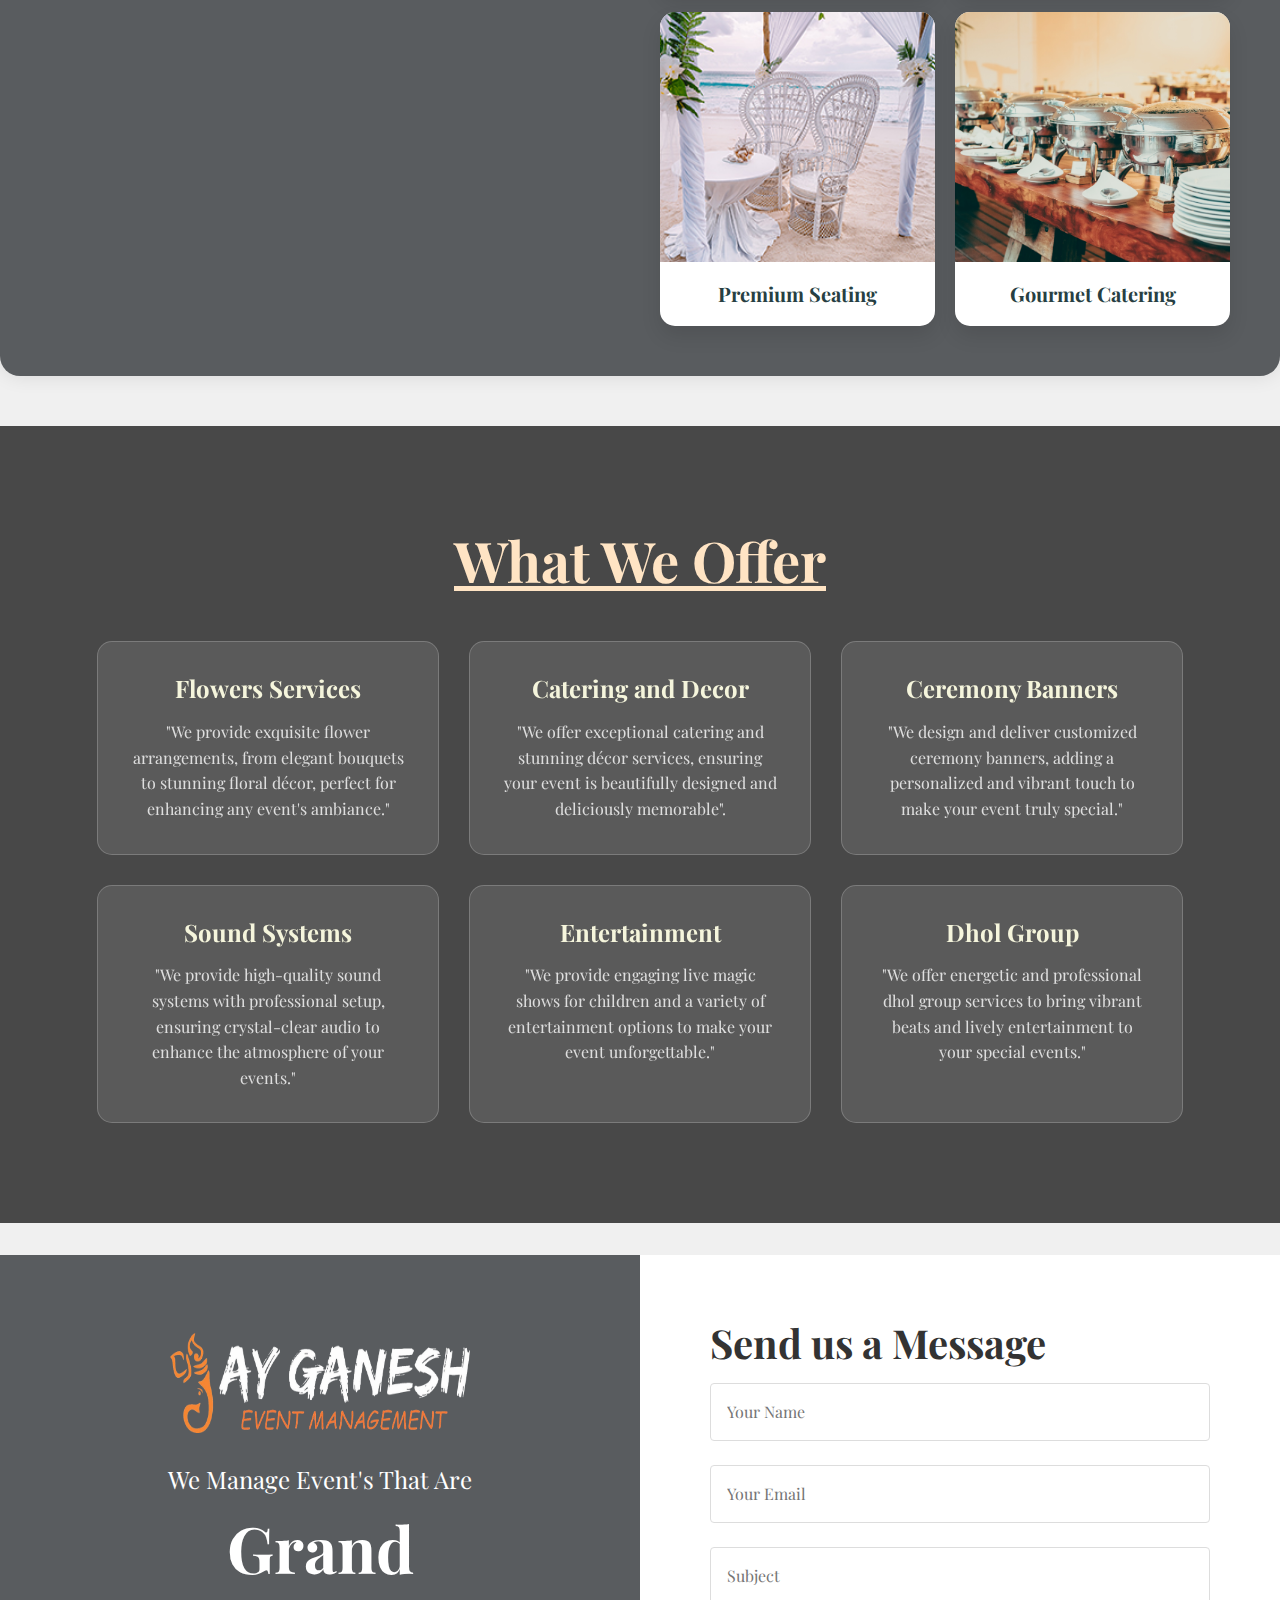
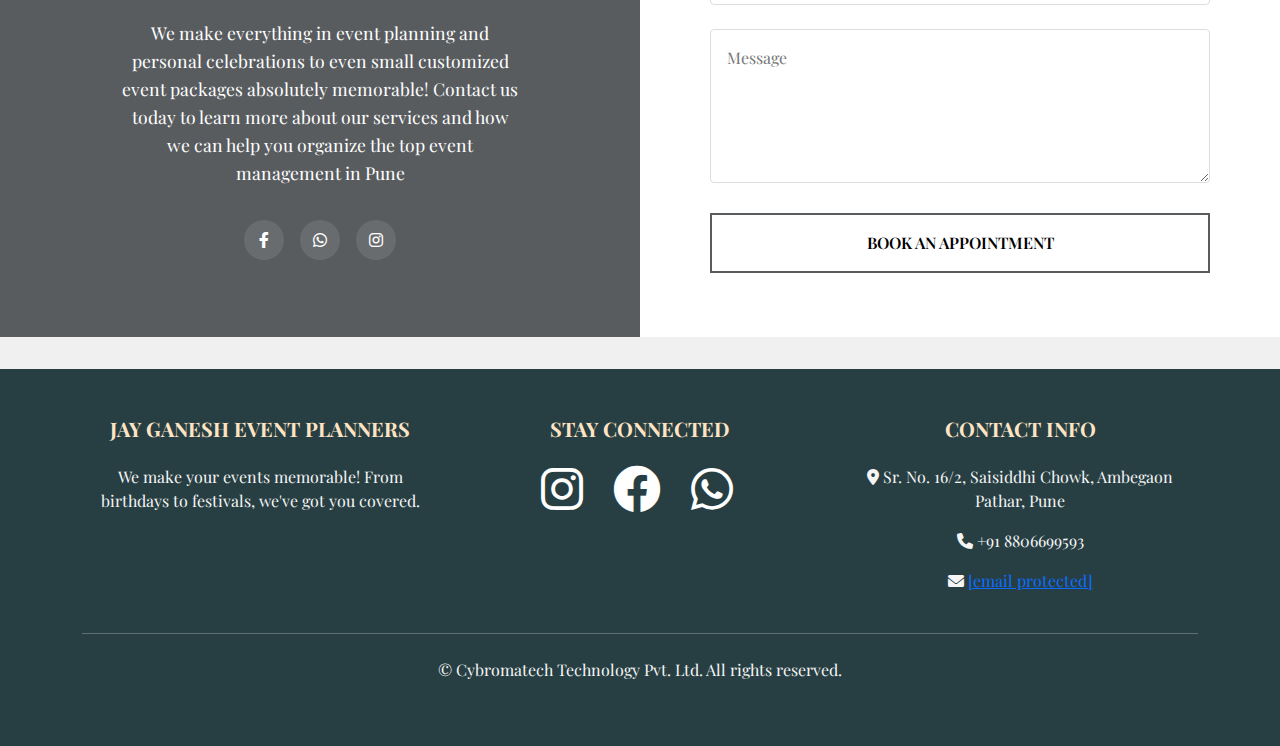
==== commit a3d3dad2: "commit" ====
--- a/index.html
+++ b/index.html
@@ -3,7 +3,7 @@
 <head>
     <meta charset="UTF-8">
     <meta name="viewport" content="width=device-width, initial-scale=1.0">
-    <title>Festive Planners - Event Management</title>
+    <title>Jay Ganesh - Event Management</title>
     <link href="https://cdn.jsdelivr.net/npm/bootstrap@5.3.0/dist/css/bootstrap.min.css" rel="stylesheet">
     <link href="https://cdnjs.cloudflare.com/ajax/libs/font-awesome/6.0.0-beta3/css/all.min.css" rel="stylesheet">
     <link href="https://fonts.googleapis.com/css2?family=Playfair+Display:wght@400;700&display=swap" rel="stylesheet">
@@ -12,30 +12,23 @@
 <body>
     <nav class="navbar navbar-expand-lg navbar-light bg-light sticky-top">
         <div class="container">
-            <a class="navbar-brand" href="#home">
+            <a class="navbar-brand" href="index.html">
                 <img src="logo (2).png" alt="Festive Planners Logo" height="50">
             </a>
             <button class="navbar-toggler" type="button" data-bs-toggle="collapse" data-bs-target="#navbarNav" aria-controls="navbarNav" aria-expanded="false" aria-label="Toggle navigation">
                 <span class="navbar-toggler-icon"></span>
             </button>
-            <div class="collapse navbar-collapse justify-content-center" id="navbarNav">
-                <ul class="navbar-nav">
-                    <li class="nav-item">
-                        <a class="nav-link" href="#home">Home</a>
-                    </li>
-                    <li class="nav-item dropdown">
-                        <a class="nav-link dropdown-toggle" href="#" id="navbarDropdown" role="button" data-bs-toggle="dropdown" aria-expanded="false">
-                            Services
-                        </a>
-                        <ul class="dropdown-menu" aria-labelledby="navbarDropdown">
-                            <li><a class="dropdown-item" href="#birthday">Birthday Decoration</a></li>
-                            <li><a class="dropdown-item" href="#babyshower">Baby Shower</a></li>
-                            <li><a class="dropdown-item" href="#ganpati">Ganpati Decoration</a></li>
-                            <li><a class="dropdown-item" href="#navratri">Navratri Decoration</a></li>
-                        </ul>
-                    </li>
-                    <li class="nav-item">
-                        <a class="nav-link" href="#gallery">Gallery</a>
+            <div class="collapse navbar-collapse justify-content-end" id="navbarNav">
+                <ul class="navbar-nav gap-3">
+                    <li class="nav-item">
+                        <a class="nav-link" href="index.html">Home</a>
+                    </li>
+                    <li class="nav-item">
+                        <a class="nav-link" href="Service.html">Services</a>
+                    </li>
+                    
+                    <li class="nav-item">
+                        <a class="nav-link" href="Gallery.html">Gallery</a>
                     </li>
                     <li class="nav-item">
                         <a class="nav-link" href="#contact">Contact Us</a>
@@ -52,10 +45,22 @@
                     <img src="Slider1.jpg" class="d-block w-100" alt="Event 1">
                 </div>
                 <div class="carousel-item">
-                    <img src="Slider2.jpg?height=400&width=1600" class="d-block w-100" alt="Event 2">
+                    <img src="Slider 9.jpg" class="d-block w-100" alt="Event 2">
                 </div>
                 <div class="carousel-item">
                     <img src="Slider3.jpg" class="d-block w-100" alt="Event 3">
+                </div>
+                <div class="carousel-item">
+                    <img src="Slider 4.jpeg" class="d-block w-100" alt="Event 4">
+                </div>
+                <div class="carousel-item">
+                    <img src="Slider 10.jpg" class="d-block w-100" alt="Event 5">
+                </div>
+                <div class="carousel-item">
+                    <img src="Slider 11.jpg" class="d-block w-100" alt="Event 6">
+                </div>
+                <div class="carousel-item">
+                    <img src="Slider 12.jpg" class="d-block w-100" alt="Event 7">
                 </div>
             </div>
             <button class="carousel-control-prev" type="button" data-bs-target="#headerSlider" data-bs-slide="prev">
@@ -73,54 +78,7 @@
         </div>
     </header>
 
-    <section id="services" class="py-5">
-        <div class="container">
-            <h2 class="text-center mb-5">Our Services</h2>
-            <div class="row">
-                <div class="col-md-6 col-lg-3 mb-4">
-                    <div class="card service-card">
-                        <img src="Baby Shower.webp" class="card-img-top" alt="Baby Shower">
-                        <div class="card-body">
-                            <h5 class="card-title">Baby Shower</h5>
-                            <p class="card-text">Celebrate the arrival of your little one with our beautiful decorations.</p>
-                            <button class="btn btn-primary view-packages" data-bs-toggle="modal" data-bs-target="#babyShowerModal">View Packages</button>
-                        </div>
-                    </div>
-                </div>
-                <div class="col-md-6 col-lg-3 mb-4">
-                    <div class="card service-card">
-                        <img src="Ganpati.webp" class="card-img-top" alt="Ganpati Decoration">
-                        <div class="card-body">
-                            <h5 class="card-title">Ganpati Decoration</h5>
-                            <p class="card-text">Welcome Lord Ganesha with our stunning decorations.</p>
-                            <button class="btn btn-primary view-packages" data-bs-toggle="modal" data-bs-target="#ganpatiModal">View Packages</button>
-                        </div>
-                    </div>
-                </div>
-                <div class="col-md-6 col-lg-3 mb-4">
-                    <div class="card service-card">
-                        <img src="Navratri.png" class="card-img-top" alt="Navratri Decoration">
-                        <div class="card-body">
-                            <h5 class="card-title">Navratri Decoration</h5>
-                            <p class="card-text">Celebrate the festival of nine nights with our colorful decorations.</p>
-                            <button class="btn btn-primary view-packages" data-bs-toggle="modal" data-bs-target="#navratriModal">View Packages</button>
-                        </div>
-                    </div>
-                </div>
-                <div class="col-md-6 col-lg-3 mb-4">
-                    <div class="card service-card">
-                        <img src="Birthday.png" class="card-img-top" alt="Birthday Decoration">
-                        <div class="card-body">
-                            <h5 class="card-title">Birthday Decoration</h5>
-                            <p class="card-text">Make your birthday special with our fun and exciting decorations.</p>
-                            <button class="btn btn-primary view-packages" data-bs-toggle="modal" data-bs-target="#birthdayModal">View Packages</button>
-                        </div>
-                    </div>
-                </div>
-            </div>
-        </div>
-    </section>
-
+    <!-- Experience Magic -->
     <section id="featured-ad" class="py-5">
         <div class="container">
             <div class="row align-items-center">
@@ -129,12 +87,15 @@
                 </div>
                 <div class="col-md-6">
                     <h2 class="display-4 mb-4">Experience Magic</h2>
-                    <p class="lead mb-4">Transform your special day into an unforgettable experience with our expert event planning services.</p>
-                    <a href="#contact" class="btn btn-primary btn-lg">Book Now</a>
+                    <p class="lead mb-4">Transform your special day into an unforgettable experience with our expert event planning services.</p>    
                 </div>
             </div>
         </div>
     </section>
+
+    <!-- Experience Magic End -->
+
+    <!-- Main Content -->
 
     <div class="main-content">
         <section class="hero-section">
@@ -144,8 +105,7 @@
             </div>
             <img src="mandala" alt="" class="mandala-icon">
             <h1 class="hero-title">Includes Various<br>Product Categories</h1>
-            <p class="hero-text">कार्यक्रम कुठलाही असो, सदैव लक्षात राहण्यासाठी Jay Ganesh Events Management..!</p>
-            
+            <p class="hero-text">कार्यक्रम कुठलाही असो, सदैव लक्षात राहण्यासाठी Jay Ganesh Events Management..!</p>        
         </section>
 
         <section class="categories-section">
@@ -169,311 +129,94 @@
             </div>
         </section>
     </div>
-
-    
-
-    <!-- Modals for each service -->
-    <div class="modal fade" id="babyShowerModal" tabindex="-1" aria-labelledby="babyShowerModalLabel" aria-hidden="true">
-        <div class="modal-dialog modal-lg">
-            <div class="modal-content">
-                <div class="modal-header">
-                    <h5 class="modal-title" id="babyShowerModalLabel">Baby Shower Packages</h5>
-                    <button type="button" class="btn-close" data-bs-dismiss="modal" aria-label="Close"></button>
-                </div>
-                <div class="modal-body">
-                    <div class="row">
-                        <div class="col-md-4 mb-3">
-                            <div class="card">
-                                <img src="/placeholder.svg?height=150&width=200" class="card-img-top" alt="Basic Package">
-                                <div class="card-body">
-                                    <h5 class="card-title">Basic Package</h5>
-                                    <p class="card-text">Simple and elegant decorations for your baby shower.</p>
-                                    <p class="card-text"><strong>Price: $299</strong></p>
-                                </div>
-                            </div>
-                        </div>
-                        <div class="col-md-4 mb-3">
-                            <div class="card">
-                                <img src="/placeholder.svg?height=150&width=200" class="card-img-top" alt="Deluxe Package">
-                                <div class="card-body">
-                                    <h5 class="card-title">Deluxe Package</h5>
-                                    <p class="card-text">Beautiful decorations with added features and customization.</p>
-                                    <p class="card-text"><strong>Price: $499</strong></p>
-                                </div>
-                            </div>
-                        </div>
-                        <div class="col-md-4 mb-3">
-                            <div class="card">
-                                <img src="/placeholder.svg?height=150&width=200" class="card-img-top" alt="Premium Package">
-                                <div class="card-body">
-                                    <h5 class="card-title">Premium Package</h5>
-                                    <p class="card-text">Luxurious decorations with all the bells and whistles.</p>
-                                    <p class="card-text"><strong>Price: $799</strong></p>
-                                </div>
-                            </div>
-                        </div>
+    <!-- Main Content Ends -->
+
+
+    <!-- What We Offer Section -->
+
+    <section class="what-we-offer">
+        <div class="offer-overlay"></div>
+        <div class="container">
+            <h2 class="section-title">What We Offer</h2>
+            <div class="services-grid">
+                <div class="service-item">
+                    <h3>Flowers Services</h3>
+                    <p>"We provide exquisite flower arrangements, from elegant bouquets to stunning floral décor, perfect for enhancing any event's ambiance."</p>
+                </div>
+                <div class="service-item">
+                    <h3>Catering and Decor</h3>
+                    <p>"We offer exceptional catering and stunning décor services, ensuring your event is beautifully designed and deliciously memorable".</p>
+                </div>
+                <div class="service-item">
+                    <h3>Ceremony Banners</h3>
+                    <p>"We design and deliver customized ceremony banners, adding a personalized and vibrant touch to make your event truly special."</p>
+                </div>
+                <div class="service-item">
+                    <h3>Sound Systems</h3>
+                    <p>"We provide high-quality sound systems with professional setup, ensuring crystal-clear audio to enhance the atmosphere of your events."</p>
+                </div>
+                <div class="service-item">
+                    <h3>Entertainment</h3>
+                    <p>"We provide engaging live magic shows for children and a variety of entertainment options to make your event unforgettable."</p>
+                </div>
+                <div class="service-item">
+                    <h3>Dhol Group</h3>
+                    <p>"We offer energetic and professional dhol group services to bring vibrant beats and lively entertainment to your special events."</p>
+                </div>
+            </div>
+        </div>
+    </section>
+
+    <!-- What We Offer Section End -->
+
+    <!-- Contact Section -->
+
+    <section id="contact" class="contact-section">
+        <div class="contact-container">
+            <div class="contact-left">
+                <div class="contact-content">
+                    <div class="decorative-line">
+                        <img src="logo (2).png" alt="decorative line" class="line-image">
                     </div>
-                </div>
-            </div>
-        </div>
-    </div>
-
-    <!-- Repeat similar modal structure for Ganpati, Navratri, and Birthday decorations -->
-    <div class="modal fade" id="ganpatiModal" tabindex="-1" aria-labelledby="ganpatiModalLabel" aria-hidden="true">
-        <div class="modal-dialog modal-lg">
-            <div class="modal-content">
-                <div class="modal-header">
-                    <h5 class="modal-title" id="ganpatiModalLabel">Ganpati Decoration Packages</h5>
-                    <button type="button" class="btn-close" data-bs-dismiss="modal" aria-label="Close"></button>
-                </div>
-                <div class="modal-body">
-                    <div class="row">
-                        <div class="col-md-4 mb-3">
-                            <div class="card">
-                                <img src="/placeholder.svg?height=150&width=200" class="card-img-top" alt="Basic Package">
-                                <div class="card-body">
-                                    <h5 class="card-title">Basic Package</h5>
-                                    <p class="card-text">Simple and traditional Ganpati decorations.</p>
-                                    <p class="card-text"><strong>Price: $399</strong></p>
-                                </div>
-                            </div>
-                        </div>
-                        <div class="col-md-4 mb-3">
-                            <div class="card">
-                                <img src="/placeholder.svg?height=150&width=200" class="card-img-top" alt="Deluxe Package">
-                                <div class="card-body">
-                                    <h5 class="card-title">Deluxe Package</h5>
-                                    <p class="card-text">Elaborate decorations with flowers and lighting.</p>
-                                    <p class="card-text"><strong>Price: $699</strong></p>
-                                </div>
-                            </div>
-                        </div>
-                        <div class="col-md-4 mb-3">
-                            <div class="card">
-                                <img src="/placeholder.svg?height=150&width=200" class="card-img-top" alt="Premium Package">
-                                <div class="card-body">
-                                    <h5 class="card-title">Premium Package</h5>
-                                    <p class="card-text">Grand decorations with themed setup and professional lighting.</p>
-                                    <p class="card-text"><strong>Price: $999</strong></p>
-                                </div>
-                            </div>
-                        </div>
+                    <h2>We Manage Event's That Are</h2>
+                    <h1>Grand</h1>
+                    <p>We make everything in event planning and personal celebrations to even small customized event packages absolutely memorable! Contact us today to learn more about our services and how we can help you organize the top event management in Pune</p>
+                    <div class="social-links">
+                        <a href="#" class="social-icon"><i class="fab fa-facebook-f"></i></a>
+                        <a href="#" class="social-icon"><i class="fab fa-whatsapp"></i></a>
+                        <a href="#" class="social-icon"><i class="fab fa-instagram"></i></a>
+                        
                     </div>
                 </div>
             </div>
-        </div>
-    </div>
-
-    <div class="modal fade" id="navratriModal" tabindex="-1" aria-labelledby="navratriModalLabel" aria-hidden="true">
-        <div class="modal-dialog modal-lg">
-            <div class="modal-content">
-                <div class="modal-header">
-                    <h5 class="modal-title" id="navratriModalLabel">Navratri Decoration Packages</h5>
-                    <button type="button" class="btn-close" data-bs-dismiss="modal" aria-label="Close"></button>
-                </div>
-                <div class="modal-body">
-                    <div class="row">
-                        <div class="col-md-4 mb-3">
-                            <div class="card">
-                                <img src="/placeholder.svg?height=150&width=200" class="card-img-top" alt="Basic Package">
-                                <div class="card-body">
-                                    <h5 class="card-title">Basic Package</h5>
-                                    <p class="card-text">Colorful decorations for small Navratri gatherings.</p>
-                                    <p class="card-text"><strong>Price: $349</strong></p>
-                                </div>
-                            </div>
-                        </div>
-                        <div class="col-md-4 mb-3">
-                            <div class="card">
-                                <img src="/placeholder.svg?height=150&width=200" class="card-img-top" alt="Deluxe Package">
-                                <div class="card-body">
-                                    <h5 class="card-title">Deluxe Package</h5>
-                                    <p class="card-text">Elaborate setup with traditional elements and lighting.</p>
-                                    <p class="card-text"><strong>Price: $649</strong></p>
-                                </div>
-                            </div>
-                        </div>
-                        <div class="col-md-4 mb-3">
-                            <div class="card">
-                                <img src="/placeholder.svg?height=150&width=200" class="card-img-top" alt="Premium Package">
-                                <div class="card-body">
-                                    <h5 class="card-title">Premium Package</h5>
-                                    <p class="card-text">Grand decorations for large Navratri events with stage setup.</p>
-                                    <p class="card-text"><strong>Price: $949</strong></p>
-                                </div>
-                            </div>
-                        </div>
-                    </div>
-                </div>
-            </div>
-        </div>
-    </div>
-
-    <div class="modal fade" id="birthdayModal" tabindex="-1" aria-labelledby="birthdayModalLabel" aria-hidden="true">
-        <div class="modal-dialog modal-lg">
-            <div class="modal-content">
-                <div class="modal-header">
-                    <h5 class="modal-title" id="birthdayModalLabel">Birthday Decoration Packages</h5>
-                    <button type="button" class="btn-close" data-bs-dismiss="modal" aria-label="Close"></button>
-                </div>
-                <div class="modal-body">
-                    <div class="row">
-                        <div class="col-md-4 mb-3">
-                            <div class="card">
-                                <img src="/placeholder.svg?height=150&width=200" class="card-img-top" alt="Basic Package">
-                                <div class="card-body">
-                                    <h5 class="card-title">Basic Package</h5>
-                                    <p class="card-text">Simple and fun decorations for a birthday party.</p>
-                                    <p class="card-text"><strong>Price: $249</strong></p>
-                                </div>
-                            </div>
-                        </div>
-                        <div class="col-md-4 mb-3">
-                            <div class="card">
-                                <img src="/placeholder.svg?height=150&width=200" class="card-img-top" alt="Deluxe Package">
-                                <div class="card-body">
-                                    <h5 class="card-title">Deluxe Package</h5>
-                                    <p class="card-text">Themed decorations with balloons and customized elements.</p>
-                                    <p class="card-text"><strong>Price: $449</strong></p>
-                                </div>
-                            </div>
-                        </div>
-                        <div class="col-md-4 mb-3">
-                            <div class="card">
-                                <img src="/placeholder.svg?height=150&width=200" class="card-img-top" alt="Premium Package">
-                                <div class="card-body">
-                                    <h5 class="card-title">Premium Package</h5>
-                                    <p class="card-text">Extravagant setup with professional decor and entertainment.</p>
-                                    <p class="card-text"><strong>Price: $749</strong></p>
-                                </div>
-                            </div>
-                        </div>
-                    </div>
-                </div>
-            </div>
-        </div>
-    </div>
-
-
-    <div class="add">
-        <h2 class="text-center mb-5">आमच्याकडे सर्व प्रकाराच्या आकर्षक इवेंट्सची कामे योग्य दरात केली जातील </h2>
-        <div class="equipment-grid">
-            <!-- Top Row -->
-            <div class="equipment-item">
-                <img src="Flloed Light.jpeg" alt="Flood Lights" class="equipment-image">
-                <div class="equipment-overlay">
-                    <h3>Flood Lights</h3>
-                    <p>Professional LED flood lighting for events</p>
-                </div>
-            </div>
-            <div class="equipment-item">
-                <img src="Led Light.webp" alt="Led Lights" class="equipment-image">
-                <div class="equipment-overlay">
-                    <h3>Led Lights</h3>
-                    <p>High-quality LED PAR lighting systems</p>
-                </div>
-            </div>
-            <div class="equipment-item">
-                <img src="Sharpy Light.jpg" alt="Sharpy Lights" class="equipment-image">
-                <div class="equipment-overlay">
-                    <h3>Sharpy Lights</h3>
-                    <p>Professional moving head beam lights</p>
-                </div>
-            </div>
-            <div class="equipment-item">
-                <img src="Paper Blast.avif" alt="Paper Blast Machine" class="equipment-image">
-                <div class="equipment-overlay">
-                    <h3>Paper Blast Machine</h3>
-                    <p>High-power confetti blast effects</p>
-                </div>
-            </div>
-            <div class="equipment-item">
-                <img src="cold pyro.jpg" alt="Cold Pyro Stand" class="equipment-image">
-                <div class="equipment-overlay">
-                    <h3>Cold Pyro Stand</h3>
-                    <p>Safe and spectacular pyrotechnic effects</p>
-                </div>
-            </div>
-            
-            <!-- Bottom Row -->
-            <div class="equipment-item">
-                <img src="fog matka.jpg" alt="Fog Matka" class="equipment-image">
-                <div class="equipment-overlay">
-                    <h3>Fog Matka</h3>
-                    <p>Professional fog generation system</p>
-                </div>
-            </div>
-            <div class="equipment-item">
-                <img src="co2 jet.jpeg" alt="CO2 Jet" class="equipment-image">
-                <div class="equipment-overlay">
-                    <h3>CO2 Jet</h3>
-                    <p>High-powered CO2 special effects</p>
-                </div>
-            </div>
-            <div class="equipment-item">
-                <img src="An-36-channel.webp" alt="AN 36 Channel" class="equipment-image">
-                <div class="equipment-overlay">
-                    <h3>AN 36 Channel</h3>
-                    <p>Professional control system</p>
-                </div>
-            </div>
-            <div class="equipment-item">
-                <img src="fan wheel.webp" alt="2 Side Fanwheel" class="equipment-image">
-                <div class="equipment-overlay">
-                    <h3>2 Side Fanwheel</h3>
-                    <p>Multi-directional CO2 effects</p>
-                </div>
-            </div>
-            <div class="equipment-item">
-                <img src="cold pyro gun.jpg" alt="Cold Pyro Gun" class="equipment-image">
-                <div class="equipment-overlay">
-                    <h3>Cold Pyro Gun</h3>
-                    <p>Handheld pyrotechnic effects</p>
-                </div>
-            </div>
-        </div>
-    </div>
-
-    <section id="contact" class="py-5">
-        <div class="container">
-            <div class="row justify-content-center">
-                <div class="col-md-8">
-                    <div class="contact-form-container">
-                        <h2 class="text-center mb-4 d">Get in Touch</h2>
-                        <form id="contactForm" class="contact-form">
-                            <div class="mb-3">
-                                <input type="text" class="form-control" id="name" placeholder="Your Name" required>
-                            </div>
-                            <div class="mb-3">
-                                <input type="email" class="form-control" id="email" placeholder="Your Email" required>
-                            </div>
-                            <div class="mb-3">
-                                <input type="tel" class="form-control" id="phone" placeholder="Your Phone Number" required>
-                            </div>
-                            <div class="mb-3">
-                                <select class="form-control" id="service" required>
-                                    <option value="" disabled selected>Select a Service</option>
-                                    <option value="birthday">Birthday Decoration</option>
-                                    <option value="babyshower">Baby Shower</option>
-                                    <option value="ganpati">Ganpati Decoration</option>
-                                    <option value="navratri">Navratri Decoration</option>
-                                </select>
-                            </div>
-                            <div class="mb-3">
-                                <textarea class="form-control" id="message" rows="5" placeholder="Your Message" required></textarea>
-                            </div>
-                            <div class="text-center">
-                                <button type="submit" class="btn btn-primary btn-lg">Send Message</button>
-                            </div>
-                        </form>
-                    </div>
+            <div class="contact-right">
+                <div class="form-container">
+                    <h2>Send us a Message</h2>
+                    <form class="contact-form">
+                        <div class="form-group">
+                            <input type="text" placeholder="Your Name" required>
+                        </div>
+                        <div class="form-group">
+                            <input type="email" placeholder="Your Email" required>
+                        </div>
+                        <div class="form-group">
+                            <input type="text" placeholder="Subject" required>
+                        </div>
+                        <div class="form-group">
+                            <textarea placeholder="Message" rows="5" required></textarea>
+                        </div>
+                        <button type="submit" class="book-appointment-btn">BOOK  AN APPOINTMENT</button>
+                    </form>
                 </div>
             </div>
         </div>
     </section>
+    <!-- End Contact Section -->
+
+    <!-- Footer Section Start -->
 
     <footer class="py-5">
-        <div class="container text-centers">
+        <div class="container text-center">
             <div class="row">
                 <div class="col-md-4 mb-4 mb-md-0">
                     <h5 class="text-uppercase mb-4">Jay Ganesh Event Planners</h5>
@@ -489,16 +232,16 @@
                 </div>
                 <div class="col-md-4">
                     <h5 class="text-uppercase mb-4">Contact Info</h5>
-                    <p><i class="fas fa-map-marker-alt"></i> Marisoft IT Park, Pune</p>
-                    <p><i class="fas fa-phone"></i> 1234567890</p>
+                    <p><i class="fas fa-map-marker-alt"></i> Sr. No. 16/2, Saisiddhi Chowk, Ambegaon Pathar, Pune</p>
+                    <p><i class="fas fa-phone"></i> +91 8806699593</p>
                     <p><i class="fas fa-envelope"></i> <a href="/cdn-cgi/l/email-protection" class="__cf_email__" data-cfemail="9efffcfddef9f3fff7f2b0fdf1f3">[email&#160;protected]</a></p>
                 </div>
             </div>
         </div>
         <div class="container mt-4">
             <hr class="mb-4">
-            <div class="text-centers">
-                <p>&copy; 2025 Jay Ganesh Event Planners. All rights reserved.</p>
+            <div class="text-centerss">
+                <p>&copy; Cybromatech Technology Pvt. Ltd. All rights reserved.</p>
             </div>
         </div>
     </footer>
@@ -507,3 +250,4 @@
     <script src="script.js"></script>
 </body>
 </html>
+
--- a/styles.css
+++ b/styles.css
@@ -1,615 +1,614 @@
 body {
-    font-family: "Playfair Display", serif;
-    background-color: #f0f0f0;
-    background-size: cover;
-    background-attachment: fixed;
-  }
-  
-  .navbar {
-      background-color: #273f43 !important;
-      padding: 1rem 0;
-  }
-  
-  .navbar-nav .nav-link {
-      
-      color: #eb4141 !important;
-      font-size: x-large;
-      font-weight: bold;
-  }
-  
-  .navbar-nav .nav-link:hover {
-      color: #ff9a9e !important;
-  }
-  
-  .navbar-brand img {
-    max-height: 50px;
-    transition: transform 0.3s ease;
-  }
-  
-  .navbar-brand img:hover {
-    transform: scale(1.1);
-  }
-  
-  
-  .navbar-light .navbar-toggler {
-    border-color: rgba(255, 255, 255, 0.5);
-  }
-  
-  .navbar-light .navbar-toggler-icon {
-    background-image: url("data:image/svg+xml,%3csvg xmlns='http://www.w3.org/2000/svg' viewBox='0 0 30 30'%3e%3cpath stroke='rgba%28255, 255, 255, 0.75%29' stroke-linecap='round' stroke-miterlimit='10' stroke-width='2' d='M4 7h22M4 15h22M4 23h22'/%3e%3c/svg%3e");
-  }
-  
-  .jumbotron {
-    position: relative;
-    height: 400px;
-    overflow: hidden;
-    padding: 0;
-  }
-  
-  #headerSlider {
-    position: absolute;
-    top: 0;
-    left: 0;
-    width: 100%;
-    height: 100%;
-  }
-  
-  #headerSlider .carousel-item {
-    height: 400px;
-  }
-  
-  #headerSlider .carousel-item img {
-    object-fit: cover;
-    height: 100%;
-    width: 100%;
-  }
-  
-  .header-content {
-    position: absolute;
-    top: 50%;
-    left: 50%;
-    transform: translate(-50%, -50%);
-    z-index: 2;
-    text-align: center;
-    color: white;
-    text-shadow: 2px 2px 4px rgba(0, 0, 0, 0.7);
-    background-color: rgba(0, 0, 0, 0.5);
-    padding: 2rem;
-    border-radius: 10px;
-  }
-  
-  .header-content h1 {
-    font-size: 24px;
-    font-weight: bold;
-    margin-bottom: 1rem;
-  }
-  
-  .header-content p {
-    font-size: 1.5rem;
-  }
-  
-  .service-card {
-    transition: transform 0.3s ease-in-out, box-shadow 0.3s ease-in-out;
-    overflow: hidden;
-    height: 100%;
-    display: flex;
-    flex-direction: column;
-    background-color: #daaec5;
-  }
-  
-  .service-card .card-body {
-    flex-grow: 1;
-    display: flex;
-    flex-direction: column;
-  }
-  
-  .service-card .card-text {
-    flex-grow: 1;
-  }
-  
-  .service-card .btn {
-    margin-top: auto;
-    z-index: 2;
-    position: relative;
-  }
-  
-  .service-card:hover {
-    transform: translateY(-10px);
-    box-shadow: 0 4px 15px rgba(0, 0, 0, 0.1);
-  }
-  
-  .service-card::before {
-    content: "";
-    position: absolute;
-    top: -100%;
-    left: 0;
-    width: 100%;
-    height: 100%;
-    background: linear-gradient(
-      45deg,
-      rgba(255, 154, 158, 0.5) 0%,
-      rgba(250, 208, 196, 0.5) 99%,
-      rgba(250, 208, 196, 0.5) 100%
-    );
-    transition: top 0.5s ease-in-out;
-    z-index: 1;
-  }
-  
-  .service-card:hover::before {
-    top: 0;
-  }
-  
-  .btn-primary {
-    background-color: #273f43;
-    border-color: #ff9a9e;
-    transition: all 0.3s ease;
-  }
-  
-  .btn-primary:hover {
-    background-color: #fad0c4;
-    border-color: #fad0c4;
-    transform: scale(1.05);
-  }
-  
-  #contact {
-    background-color: #f8f9fa;
-    padding: 80px 0;
-  }
-  
-  #contact .main-content {
-    background-color: #ffffff;
-    border-radius: 15px;
-    box-shadow: 0 0 30px rgba(0, 0, 0, 0.1);
-    padding: 40px;
-  }
-  
-  .contact-form-container {
-    background-color: #ffffff;
-    border-radius: 15px;
-    box-shadow: 0 0 30px rgba(0, 0, 0, 0.1);
-    padding: 40px;
-    transition: transform 0.3s ease-in-out;
-  }
-  
-  .contact-form-container:hover {
-    transform: translateY(-10px);
-  }
-  
-  .contact-form-container h2 {
-    color: #273f43;
-    font-size: 2.5rem;
-    margin-bottom: 30px;
-    text-transform: uppercase;
-    letter-spacing: 2px;
-  }
-  
-  .contact-form .form-control {
-    border: none;
-    border-bottom: 2px solid #daaec5;
-    border-radius: 0;
-    padding: 15px 0;
-    font-size: 1rem;
-    background-color: transparent;
-    transition: border-color 0.3s ease-in-out;
-  }
-  
-  .contact-form .form-control:focus {
-    box-shadow: none;
-    border-color: #ff9a9e;
-  }
-  
-  .contact-form .form-control::placeholder {
-    color: #999;
-  }
-  
-  .contact-form select.form-control {
-    appearance: none;
-    -webkit-appearance: none;
-    -moz-appearance: none;
-    background-image: url("data:image/svg+xml,%3Csvg xmlns='http://www.w3.org/2000/svg' width='12' height='12' fill='%23999' viewBox='0 0 16 16'%3E%3Cpath d='M7.247 11.14L2.451 5.658C1.885 5.013 2.345 4 3.204 4h9.592a1 1 0 0 1 .753 1.659l-4.796 5.48a1 1 0 0 1-1.506 0z'/%3E%3C/svg%3E");
-    background-repeat: no-repeat;
-    background-position: right 10px center;
-    padding-right: 30px;
-  }
-  
-  .contact-form .btn-primary {
-    background-color: #ff9a9e;
-    border-color: #ff9a9e;
-    padding: 12px 30px;
-    font-size: 1.1rem;
-    text-transform: uppercase;
-    letter-spacing: 1px;
-    transition: all 0.3s ease;
-  }
-  
-  .contact-form .btn-primary:hover {
-    background-color: #273f43;
-    border-color: #273f43;
-    transform: translateY(-3px);
-    box-shadow: 0 4px 15px rgba(0, 0, 0, 0.1);
-  }
-  
-  .contact-info {
-    background-color: #f8f9fa;
-    padding: 30px;
-    border-radius: 10px;
-    height: 100%;
-  }
-  
-  .contact-info h3 {
-    margin-bottom: 20px;
-    color: #333;
-  }
-  
-  .contact-info ul {
-    list-style-type: none;
-    padding-left: 0;
-  }
-  
-  .contact-info li {
-    margin-bottom: 15px;
-    display: flex;
-    align-items: center;
-  }
-  
-  .contact-info i {
-    margin-right: 15px;
-    color: #ff9a9e;
-    font-size: 20px;
-  }
-  
-  .map-container {
-    border-radius: 10px;
-    overflow: hidden;
-    box-shadow: 0 0 20px rgba(0, 0, 0, 0.1);
-  }
-  
-  footer {
-    background-color: #273f43;
-    color: #ffffff;
-  }
-  
-  footer h5 {
-    color: #ff9a9e;
-    font-weight: bold;
-    margin-bottom: 20px;
-  }
-  
-  footer p {
-    color: #a0a0a0;
-  }
-  
-  .social-icons a {
-    color: #ffffff;
-    transition: color 0.3s ease;
-    font-size: 24px;
-    margin: 0 10px;
-  }
-  
-  .social-icons a:hover {
-    color: #ff9a9e;
-  }
-  
-  footer hr {
-    background-color: rgba(255, 255, 255, 0.1);
-  }
-  
-  @media (max-width: 767px) {
-    footer .text-md-end {
-      text-align: center !important;
-    }
-  }
-  
-  @keyframes float {
-    0% {
-      transform: translateY(0px);
-    }
-    50% {
-      transform: translateY(-20px);
-    }
-    100% {
-      transform: translateY(0px);
-    }
-  }
-  
-  .service-card img {
-    animation: float 6s ease-in-out infinite;
-    height: 200px;
-    object-fit: cover;
-  }
-  
-  .modal-content {
-    border-radius: 15px;
-  }
-  
-  .modal-header {
-    background: linear-gradient(45deg, #ff9a9e 0%, #fad0c4 99%, #fad0c4 100%);
-    color: white;
-    border-top-left-radius: 15px;
-    border-top-right-radius: 15px;
-  }
-  
-  .modal-body {
-    padding: 2rem;
-  }
-  
-  .form-control:focus {
-    border-color: #ff9a9e;
-    box-shadow: 0 0 0 0.2rem rgba(255, 154, 158, 0.25);
-  }
-  
-  /* Main Content Layout */
-  .main-content {
-    display: flex;
-    flex-wrap: wrap;
-    max-width: 1300px;
-    margin: 0 auto 50px;
-    padding: 30px;
-    background-color: #daaec5;
-    border-radius: 20px;
-    box-shadow: 0 0 20px rgba(0, 0, 0, 0.1);
-  }
-  
+  font-family: "Playfair Display", serif;
+  background-color: #f0f0f0;
+  background-size: cover;
+  background-attachment: fixed;
+}
+
+.navbar {
+  background-color: #273f43 !important;
+  padding: 1rem 0;
+}
+
+.navbar-nav .nav-link {
+  color: bisque !important;
+  font-size: x-large;
+  font-weight: bold;
+}
+
+.navbar-nav .nav-link:hover {
+  color: #D2691E !important;
+}
+
+.navbar-brand img {
+  max-height: 50px;
+  transition: transform 0.3s ease;
+}
+
+.navbar-brand img:hover {
+  transform: scale(1.1);
+}
+
+.navbar-light .navbar-toggler {
+  border-color: rgba(255, 255, 255, 0.5);
+}
+
+.navbar-light .navbar-toggler-icon {
+  background-image: url("data:image/svg+xml,%3csvg xmlns='http://www.w3.org/2000/svg' viewBox='0 0 30 30'%3e%3cpath stroke='rgba%28255, 255, 255, 0.75%29' stroke-linecap='round' stroke-miterlimit='10' stroke-width='2' d='M4 7h22M4 15h22M4 23h22'/%3e%3c/svg%3e");
+}
+
+.jumbotron {
+  position: relative;
+  height: 80vh; /* 80% of the viewport height */
+  overflow: hidden;
+  padding: 0;
+}
+
+#headerSlider {
+  position: absolute;
+  top: 0;
+  left: 0;
+  width: 100%;
+  height: 100%;
+}
+
+#headerSlider .carousel-item {
+  height: 80vh; /* 80% of the viewport height */
+}
+
+#headerSlider .carousel-item img {
+  object-fit: cover;
+  object-position: center;
+  height: 100%;
+  width: 100%;
+}
+
+.header-content {
+  position: absolute;
+  top: 50%;
+  left: 50%;
+  transform: translate(-50%, -50%);
+  z-index: 2;
+  text-align: center;
+  color: wheat;
+  text-shadow: 2px 2px 4px rgba(0, 0, 0, 0.7);
+  background-color: rgba(0, 0, 0, 0.5);
+  padding: 2rem;
+  border-radius: 10px;
+  width: 80%;
+  max-width: 600px;
+}
+
+.header-content h1 {
+  font-size: 24px;
+  font-weight: bold;
+  margin-bottom: 1rem;
+}
+
+.header-content p {
+  font-size: 1.5rem;
+}
+
+
+footer {
+  background-color: #273f43;
+  color: #ffffff;
+}
+
+footer h5 {
+  color: bisque;
+  font-weight: bold;
+  margin-bottom: 20px;
+}
+
+footer p {
+  color: whitesmoke;
+}
+
+.social-icons a {
+  color: #ffffff;
+  transition: color 0.3s ease;
+  font-size: 24px;
+  margin: 0 10px;
+}
+
+.social-icons a:hover {
+  color: #ff9a9e;
+}
+
+footer hr {
+  background-color: rgba(255, 255, 255, 0.1);
+}
+
+@media (max-width: 767px) {
+  footer .text-md-end {
+    text-align: center !important;
+  }
+}
+
+@keyframes float {
+  0% {
+    transform: translateY(0px);
+  }
+  50% {
+    transform: translateY(-20px);
+  }
+  100% {
+    transform: translateY(0px);
+  }
+}
+
+/* Footer Ends */
+
+.service-card img {
+  animation: float 6s ease-in-out infinite;
+  height: 200px;
+  object-fit: cover;
+}
+
+.modal-content {
+  border-radius: 15px;
+}
+
+.modal-header {
+  background: linear-gradient(45deg, #ff9a9e 0%, #fad0c4 99%, #fad0c4 100%);
+  color: white;
+  border-top-left-radius: 15px;
+  border-top-right-radius: 15px;
+}
+
+.modal-body {
+  padding: 2rem;
+}
+
+.form-control:focus {
+  border-color: #ff9a9e;
+  box-shadow: 0 0 0 0.2rem rgba(255, 154, 158, 0.25);
+}
+
+/* Main Content Layout */
+.main-content {
+  display: flex;
+  flex-wrap: wrap;
+  max-width: 1300px;
+  margin: 0 auto 50px;
+  padding: 30px;
+  background-color: #595c5f;
+  border-radius: 20px;
+  box-shadow: 0 0 20px rgba(0, 0, 0, 0.1);
+}
+
+.hero-section,
+.categories-section {
+  width: 100%;
+  padding: 20px;
+}
+
+@media (min-width: 768px) {
   .hero-section,
   .categories-section {
-    width: 100%;
-    padding: 20px;
-  }
-  
-  @media (min-width: 768px) {
-    .hero-section,
-    .categories-section {
-      width: 50%;
-    }
-  }
-  
-  .decorative-hearts {
-    position: absolute;
-    top: 50px;
-    left: 50px;
-  }
-  
-  .heart {
-    font-size: 24px;
-    position: absolute;
-  }
-  
-  .heart-coral {
-    color: var(--primary-color);
-    transform: rotate(-15deg);
-  }
-  
-  .heart-mint {
-    color: var(--secondary-color);
-    transform: translate(20px, 10px) rotate(15deg);
-  }
-  
-  .mandala-icon {
-    width: 120px;
-    margin-bottom: 40px;
-  }
-  
-  .hero-title {
-    font-size: 48px;
-    font-weight: bold;
-    margin-bottom: 20px;
-    line-height: 1.2;
-    color: var(--text-color);
-  }
-  
-  .hero-text {
-    color: #e43939;
-    font-weight: bolder;
-    font-size: 28px;
-    margin-bottom: 30px;
-    max-width: 500px;
-  }
-  
-  .learn-more-btn {
-    border: 2px solid var(--secondary-color);
-    color: var(--secondary-color);
-    padding: 12px 35px;
-    border-radius: 30px;
-    text-decoration: none;
-    display: inline-block;
-    transition: all 0.3s ease;
-  }
-  
-  .learn-more-btn:hover {
-    background-color: var(--secondary-color);
-    color: white;
-    text-decoration: none;
-  }
-  
-  /* Categories Grid */
-  .categories-grid {
-    display: grid;
-    grid-template-columns: repeat(auto-fit, minmax(200px, 1fr));
-    gap: 20px;
-  }
-  
-  .category-card {
-    text-align: center;
-    background: white;
-    border-radius: 15px;
-    overflow: hidden;
-    box-shadow: 0 10px 20px rgba(0, 0, 0, 0.1);
-    transition: all 0.3s ease;
-    height: 100%;
-  }
-  
-  .category-card:hover {
-    transform: translateY(-10px);
-    box-shadow: 0 15px 30px rgba(0, 0, 0, 0.2);
-  }
-  
-  .category-img {
-    width: 100%;
-    height: 250px;
-    object-fit: cover;
-    transition: transform 0.3s ease;
-  }
-  
-  .category-card:hover .category-img {
-    transform: scale(1.1);
-  }
-  
-  .category-title {
-    padding: 20px;
-    margin: 0;
-    font-size: 20px;
-    color: #273f43;
-    font-weight: bold;
-  }
-  
-  #services {
-    margin-bottom: 50px;
-  }
-  
-  #featured-ad {
-    background-color: #f8f9fa;
-  }
-  
-  #featured-ad img {
-    transition: transform 0.3s ease;
-  }
-  
-  #featured-ad img:hover {
-    transform: scale(1.05);
-  }
-  
-  #featured-ad h2 {
-    color: #273f43;
-  }
-  
-  #featured-ad .btn-primary {
-    background-color: #ff9a9e;
-    border-color: #ff9a9e;
-    transition: all 0.3s ease;
-  }
-  
-  #featured-ad .btn-primary:hover {
-    background-color: #273f43;
-    border-color: #273f43;
-    transform: translateY(-3px);
-    box-shadow: 0 4px 15px rgba(0, 0, 0, 0.1);
-  }
-  
-
-
-  .text-center{
-    color: #cd1273;
-    font-weight: bolder;
-    text-decoration: underline;
-  }
-
-  /* Update the equipment grid styles */
-.equipment-section {
-    background-color: #202c33;
-    color: white;
-    padding: 4rem 0;
-  }
-  
-  .equipment-section h2 {
-    color: #ff9a9e;
+    width: 50%;
+  }
+}
+
+
+.hero-title {
+  font-size: 48px;
+  font-weight: bold;
+  margin-bottom: 20px;
+  line-height: 1.2;
+  color:darkgoldenrod;
+}
+
+.hero-text {
+  color: #FFE4E1;
+  font-weight: bolder;
+  font-size: 28px;
+  margin-bottom: 30px;
+  max-width: 500px;
+}
+
+
+
+
+
+/* Categories Grid */
+.categories-grid {
+  display: grid;
+  grid-template-columns: repeat(auto-fit, minmax(200px, 1fr));
+  gap: 20px;
+}
+
+.category-card {
+  text-align: center;
+  background: white;
+  border-radius: 15px;
+  overflow: hidden;
+  box-shadow: 0 10px 20px rgba(0, 0, 0, 0.1);
+  transition: all 0.3s ease;
+  height: 100%;
+}
+
+.category-card:hover {
+  transform: translateY(-10px);
+  box-shadow: 0 15px 30px rgba(0, 0, 0, 0.2);
+}
+
+.category-img {
+  width: 100%;
+  height: 250px;
+  object-fit: cover;
+  transition: transform 0.3s ease;
+}
+
+.category-card:hover .category-img {
+  transform: scale(1.1);
+}
+
+.category-title {
+  padding: 20px;
+  margin: 0;
+  font-size: 20px;
+  color: #273f43;
+  font-weight: bold;
+}
+
+#services {
+  margin-bottom: 50px;
+}
+
+#featured-ad {
+  background-color: #f8f9fa;
+}
+
+#featured-ad img {
+  transition: transform 0.3s ease;
+}
+
+#featured-ad img:hover {
+  transform: scale(1.05);
+}
+
+#featured-ad h2 {
+  color: #273f43;
+}
+
+#featured-ad .btn-primary {
+  background-color: #ff9a9e;
+  border-color: #ff9a9e;
+  transition: all 0.3s ease;
+}
+
+#featured-ad .btn-primary:hover {
+  background-color: #273f43;
+  border-color: #273f43;
+  transform: translateY(-3px);
+  box-shadow: 0 4px 15px rgba(0, 0, 0, 0.1);
+}
+
+.add {
+  color: #cd1273;
+  font-weight: bolder;
+  text-decoration: underline;
+}
+
+.text-centerss {
+  display: flex;
+  justify-content: center;
+  align-items: center;
+  height: 50x;
+}
+
+.navbar-nav.gap-3 .nav-item {
+  margin-right: 1rem;
+}
+
+.navbar-nav.gap-3 .nav-item:last-child {
+  margin-right: 0;
+}
+
+@media (max-width: 768px) {
+  .jumbotron,
+  #headerSlider .carousel-item {
+    height: 80vh; /* Maintain 80% height on smaller screens */
+  }
+
+  .header-content {
+    width: 90%;
+    padding: 1.5rem;
+  }
+
+  .header-content h1 {
+    font-size: 1.8rem;
+  }
+
+  .header-content p {
+    font-size: 1.2rem;
+  }
+}
+
+/* What We Offer Section */
+.what-we-offer {
+  position: relative;
+  padding: 100px 0;
+  /* background-image: url("https://hebbkx1anhila5yf.public.blob.vercel-storage.com/Screenshot%202025-01-20%20153022-AK99TNhqDlMCnTyZNeKeuUZWsGaOiT.png"); */
+  background-size: cover;
+  background-position: center;
+  background-attachment: fixed;
+  color: white;
+  text-align: center;
+}
+
+.offer-overlay {
+  position: absolute;
+  top: 0;
+  left: 0;
+  right: 0;
+  bottom: 0;
+  background: rgba(0, 0, 0, 0.7);
+}
+
+.what-we-offer .container {
+  position: relative;
+  z-index: 2;
+}
+
+.what-we-offer .section-title {
+  font-size: 3.5rem;
+  margin-bottom: 3rem;
+  color: bisque;
+  font-weight: 700;
+  text-decoration: underline;
+}
+
+.services-grid {
+  display: grid;
+  grid-template-columns: repeat(3, 1fr);
+  gap: 30px;
+  max-width: 1200px;
+  margin: 0 auto;
+  padding: 0 15px;
+}
+
+.service-item {
+  background: rgba(255, 255, 255, 0.1);
+  backdrop-filter: blur(5px);
+  border-radius: 15px;
+  padding: 2rem;
+  transition: transform 0.3s ease, background-color 0.3s ease;
+  border: 1px solid rgba(255, 255, 255, 0.2);
+}
+
+.service-item:hover {
+  transform: translateY(-10px);
+  background: rgba(255, 255, 255, 0.15);
+}
+
+.service-item h3 {
+  font-size: 1.5rem;
+  font-weight: bold;
+  margin-bottom: 1rem;
+  color: beige;
+}
+
+.service-item p {
+  color: rgba(255, 255, 255, 0.8);
+  line-height: 1.6;
+  margin: 0;
+}
+
+/* Responsive Design for What We Offer Section */
+@media (max-width: 992px) {
+  .services-grid {
+    grid-template-columns: repeat(2, 1fr);
+  }
+
+  .what-we-offer .section-title {
+    font-size: 2.8rem;
+  }
+}
+
+@media (max-width: 576px) {
+  .services-grid {
+    grid-template-columns: 1fr;
+  }
+
+  .what-we-offer {
+    padding: 60px 0;
+  }
+
+  .what-we-offer .section-title {
+    font-size: 2.2rem;
+  }
+
+  .service-item {
+    padding: 1.5rem;
+  }
+}
+
+/* End What We Offer Section */
+
+/* New Contact Section Styles */
+.contact-section {
+  min-height: 80vh;
+  display: flex;
+  align-items: center;
+  justify-content: center;
+  padding: 2rem 0;
+}
+
+.contact-container {
+  display: flex;
+  width: 100%;
+  max-width: 1400px;
+  margin: 0 auto;
+  min-height: 400px;
+}
+
+.contact-left {
+  flex: 1;
+  background-color: #595c5f;
+  padding: 4rem;
+  display: flex;
+  align-items: center;
+  justify-content: center;
+  color: white;
+  text-align: center;
+}
+
+.contact-right {
+  flex: 1;
+  background-color: white;
+  padding: 4rem;
+  display: flex;
+  align-items: center;
+  justify-content: center;
+}
+
+.contact-content {
+  max-width: 400px;
+}
+
+.decorative-line {
+  margin-bottom: 2rem;
+}
+
+.line-image {
+  width: 300px;
+  height: 100px;
+}
+
+.contact-left h2 {
+  font-size: 1.5rem;
+  margin-bottom: 1rem;
+  font-weight: 400;
+}
+
+.contact-left h1 {
+  font-size: 4rem;
+  margin-bottom: 2rem;
+  font-weight: 700;
+}
+
+.contact-left p {
+  font-size: 1.1rem;
+  margin-bottom: 2rem;
+  line-height: 1.6;
+}
+
+.social-links {
+  display: flex;
+  justify-content: center;
+  gap: 1rem;
+}
+
+.social-icon {
+  width: 40px;
+  height: 40px;
+  background-color: rgba(255, 255, 255, 0.1);
+  border-radius: 50%;
+  display: flex;
+  align-items: center;
+  justify-content: center;
+  color: white;
+  text-decoration: none;
+  transition: all 0.3s ease;
+}
+
+.social-icon:hover {
+  background-color: white;
+  color: #ff1493;
+}
+
+.form-container {
+  width: 100%;
+  max-width: 500px;
+}
+
+.contact-right h2 {
+  font-size: 2.5rem;
+  color: #333;
+  margin-bottom: 1rem;
+  font-weight: 700;
+}
+
+.contact-right p {
+  color: #666;
+  margin-bottom: 2rem;
+  line-height: 1.6;
+}
+
+.contact-form .form-group {
+  margin-bottom: 1.5rem;
+}
+
+.contact-form input,
+.contact-form textarea {
+  width: 100%;
+  padding: 1rem;
+  border: 1px solid #ddd;
+  border-radius: 4px;
+  font-size: 1rem;
+  transition: border-color 0.3s ease;
+}
+
+.contact-form input:focus,
+.contact-form textarea:focus {
+  outline: none;
+  border-color: grey;
+}
+
+.book-appointment-btn {
+  width: 100%;
+  padding: 1rem;
+  background-color: white;
+  border: 2px solid #595c5f;
+  color: black;
+  font-size: 1rem;
+  font-weight: 600;
+  text-transform: uppercase;
+  cursor: pointer;
+  transition: all 0.3s ease;
+}
+
+.book-appointment-btn:hover {
+  background-color: #595c5f;
+  color: white;
+}
+
+/* Responsive Design */
+@media (max-width: 992px) {
+  .contact-container {
+    flex-direction: column;
+  }
+
+  .contact-left,
+  .contact-right {
+    padding: 3rem 2rem;
+  }
+
+  .contact-left h1 {
+    font-size: 3rem;
+  }
+}
+
+@media (max-width: 576px) {
+  .contact-left,
+  .contact-right {
+    padding: 2rem 1rem;
+  }
+
+  .contact-left h1 {
     font-size: 2.5rem;
-    margin-bottom: 3rem;
-    text-transform: uppercase;
-    letter-spacing: 2px;
-  }
-  
-  .equipment-grid {
-    display: grid;
-    grid-template-columns: repeat(5, 1fr); /* Changed to exactly 5 columns */
-    gap: 1.5rem;
-    padding: 1rem;
-    max-width: 1400px; /* Added max-width for better layout control */
-    margin: 0 auto;
-  }
-  
-  .equipment-item {
-    position: relative;
-    overflow: hidden;
-    border-radius: 15px;
-    aspect-ratio: 1;
-    background: #ffffff10;
-    transition: transform 0.3s ease, box-shadow 0.3s ease;
-  }
-  
-  .equipment-item:hover {
-    transform: translateY(-10px);
-    box-shadow: 0 10px 30px rgba(0, 0, 0, 0.3);
-  }
-  
-  .equipment-image {
-    width: 100%;
-    height: 100%;
-    object-fit: cover;
-    transition: transform 0.3s ease;
-  }
-  
-  .equipment-item:hover .equipment-image {
-    transform: scale(1.1);
-  }
-  
-  .equipment-overlay {
-    position: absolute;
-    bottom: 0;
-    left: 0;
-    right: 0;
-    background: linear-gradient(to top, rgba(32, 44, 51, 0.9), transparent);
-    padding: 2rem 1rem 1rem;
-    transform: translateY(100%);
-    transition: transform 0.3s ease;
-  }
-  
-  .equipment-item:hover .equipment-overlay {
-    transform: translateY(0);
-  }
-  
-  .equipment-overlay h3 {
-    color: #ff9a9e;
-    font-size: 1.2rem;
-    margin-bottom: 0.5rem;
-  }
-  
-  .equipment-overlay p {
-    color: white;
-    font-size: 0.9rem;
-    margin: 0;
-    opacity: 0.9;
-  }
-  
-  /* Updated media queries for better responsive behavior */
-  @media (max-width: 1200px) {
-    .equipment-grid {
-      grid-template-columns: repeat(3, 1fr);
-    }
-  }
-  
-  @media (max-width: 768px) {
-    .equipment-grid {
-      grid-template-columns: repeat(2, 1fr);
-      gap: 1rem;
-    }
-  
-    .equipment-overlay {
-      padding: 1rem;
-    }
-  
-    .equipment-overlay h3 {
-      font-size: 1rem;
-    }
-  
-    .equipment-overlay p {
-      font-size: 0.8rem;
-    }
-  }
-  
-  @media (max-width: 480px) {
-    .equipment-grid {
-      grid-template-columns: 1fr;
-    }
-  }
-  
-  +  }
+
+  .social-links {
+    gap: 0.5rem;
+  }
+
+  .social-icon {
+    width: 35px;
+    height: 35px;
+  }
+}
+
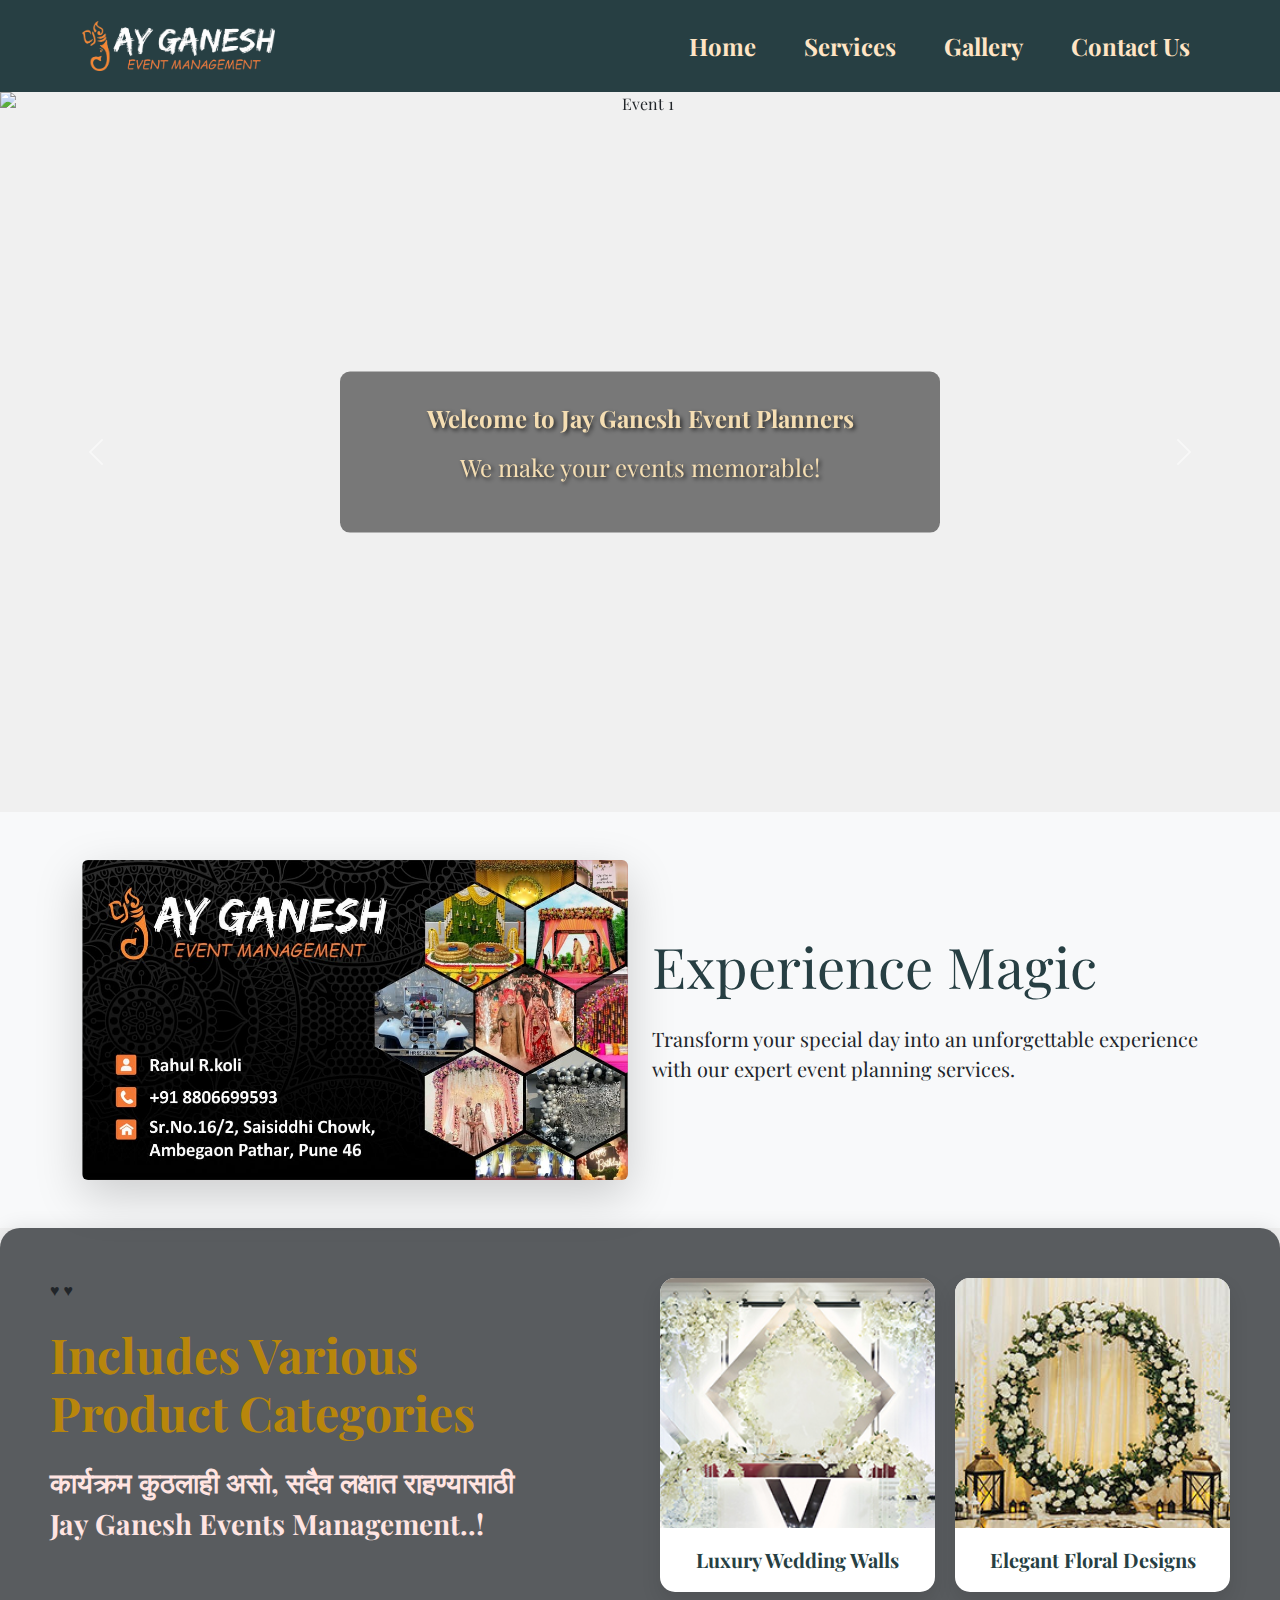
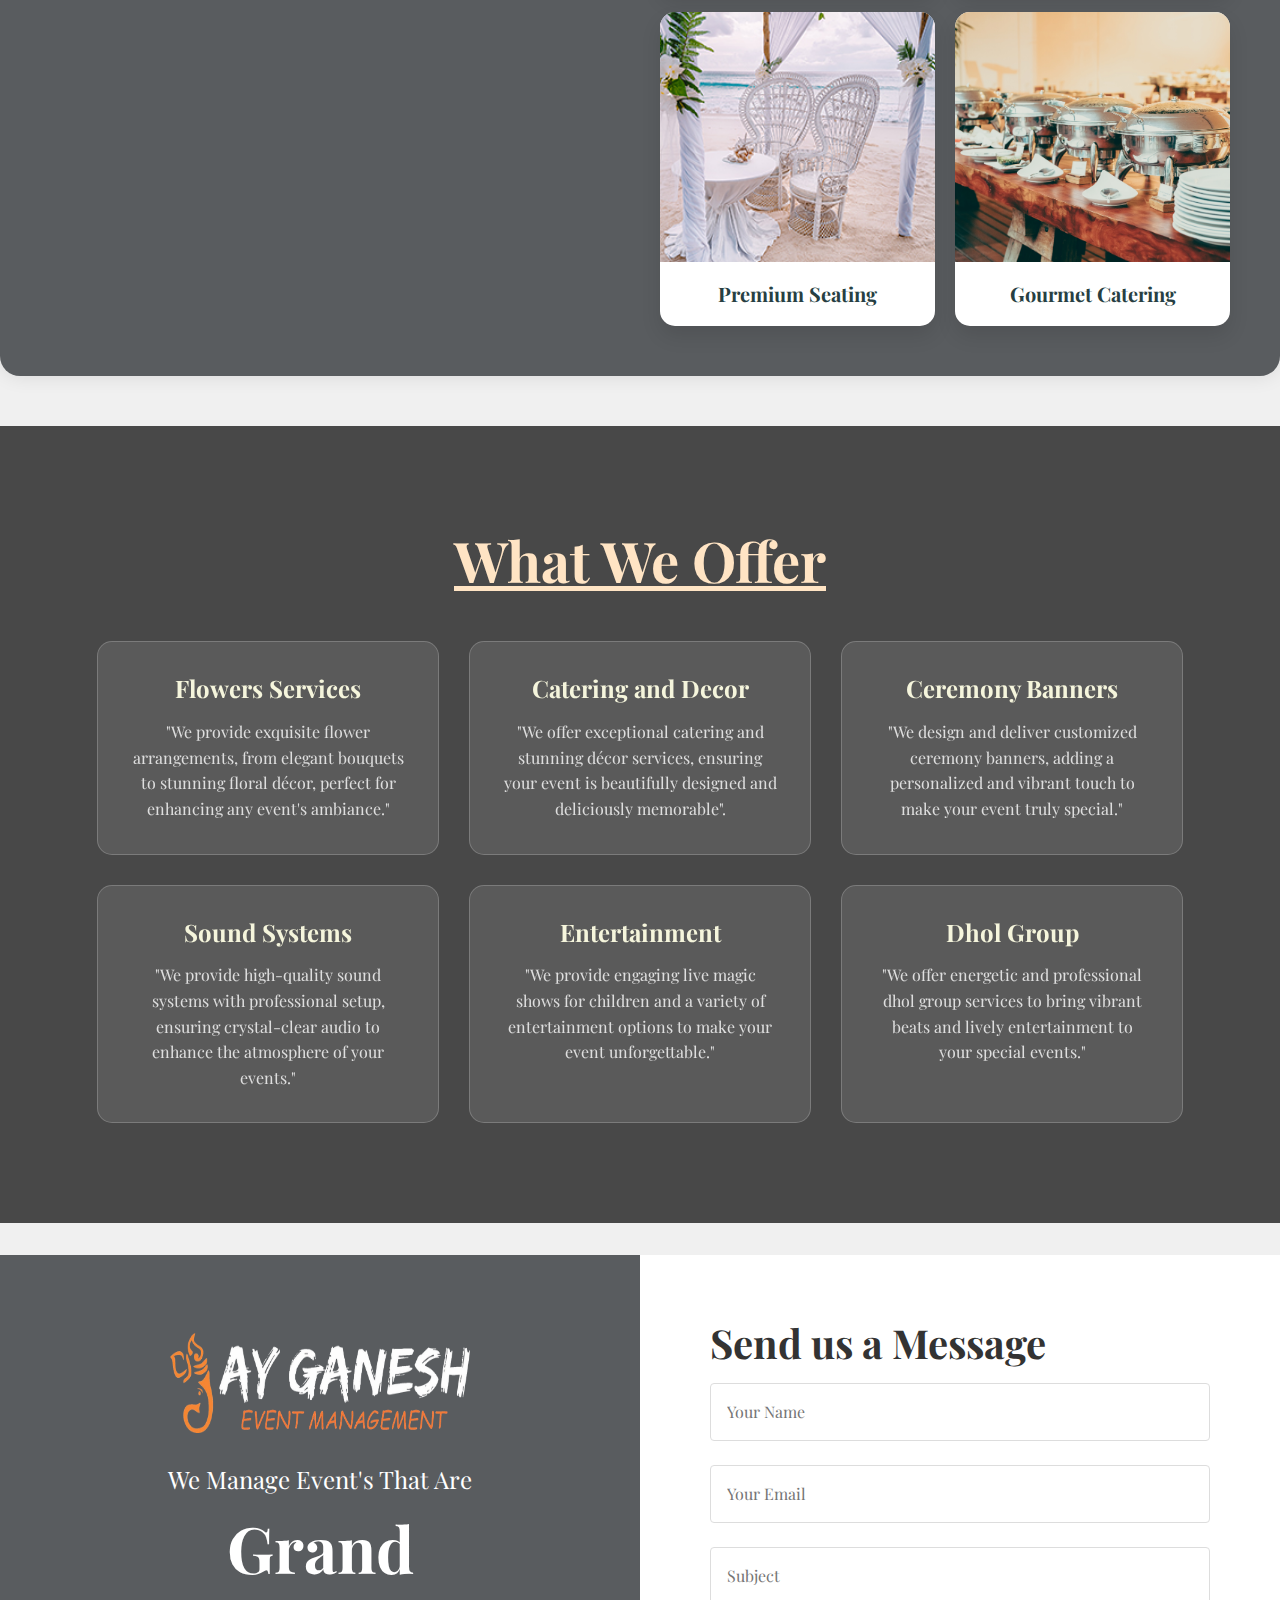
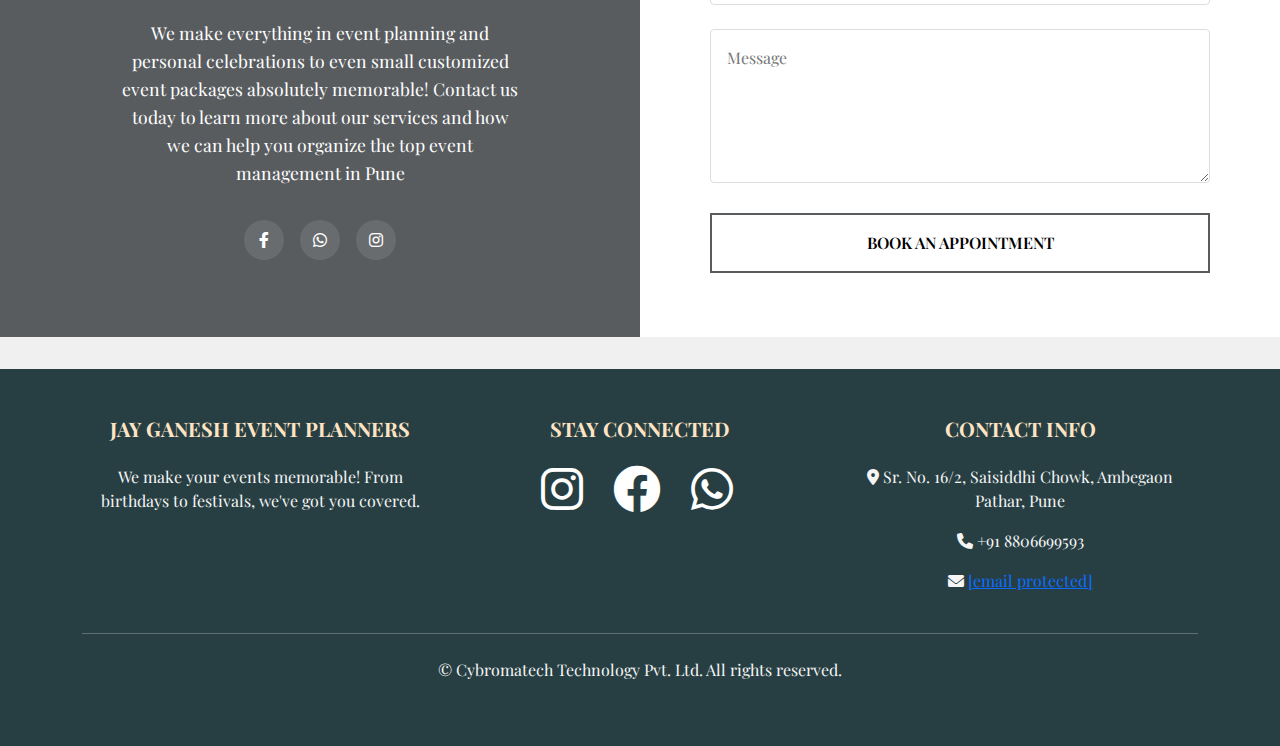
==== commit e7ef3aba: "Upda" ====
--- a/index.html
+++ b/index.html
@@ -24,7 +24,7 @@
                         <a class="nav-link" href="index.html">Home</a>
                     </li>
                     <li class="nav-item">
-                        <a class="nav-link" href="Service.html">Services</a>
+                        <a class="nav-link" href="Services.html">Services</a>
                     </li>
                     
                     <li class="nav-item">
@@ -42,13 +42,13 @@
         <div id="headerSlider" class="carousel slide" data-bs-ride="carousel">
             <div class="carousel-inner">
                 <div class="carousel-item active">
-                    <img src="Slider1.jpg" class="d-block w-100" alt="Event 1">
+                    <img src="Slider 12.jpg" class="d-block w-100" alt="Event 1">
                 </div>
                 <div class="carousel-item">
                     <img src="Slider 9.jpg" class="d-block w-100" alt="Event 2">
                 </div>
                 <div class="carousel-item">
-                    <img src="Slider3.jpg" class="d-block w-100" alt="Event 3">
+                    <img src="Slider 11.jpg" class="d-block w-100" alt="Event 3">
                 </div>
                 <div class="carousel-item">
                     <img src="Slider 4.jpeg" class="d-block w-100" alt="Event 4">
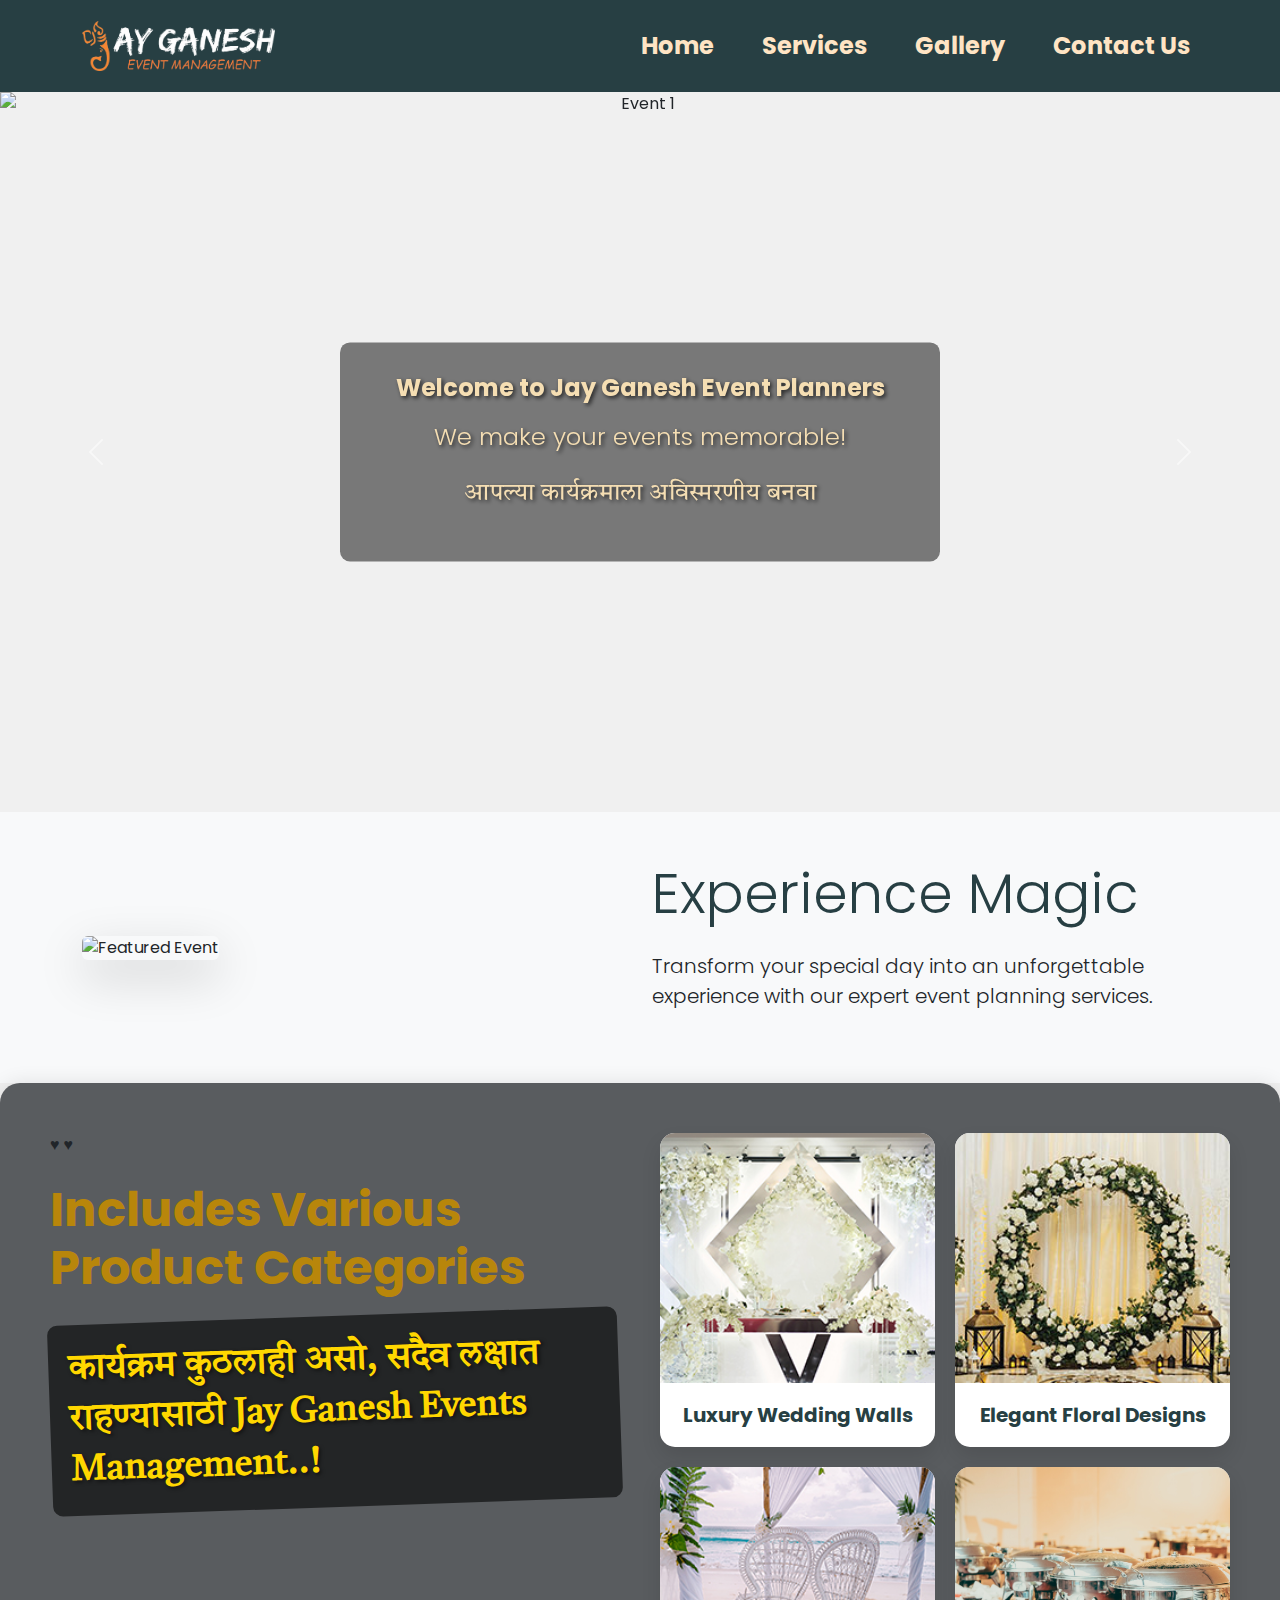
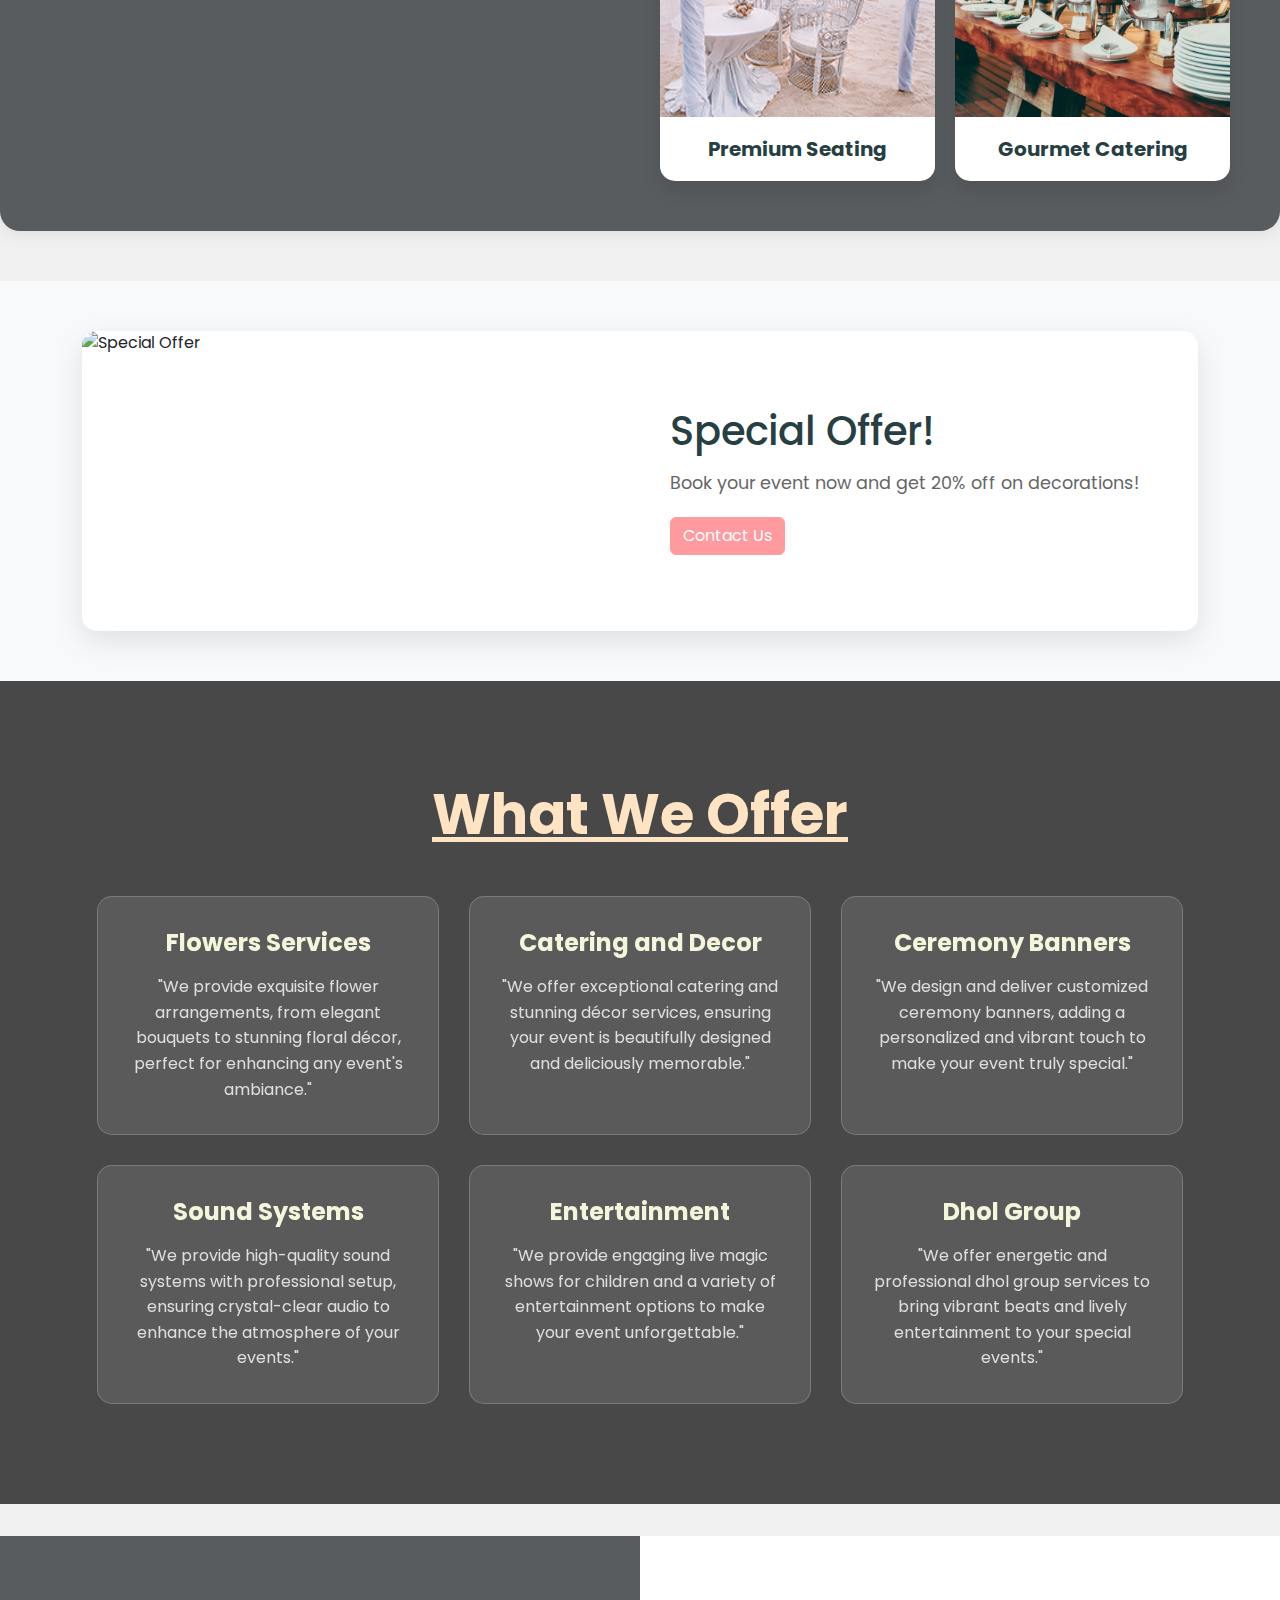
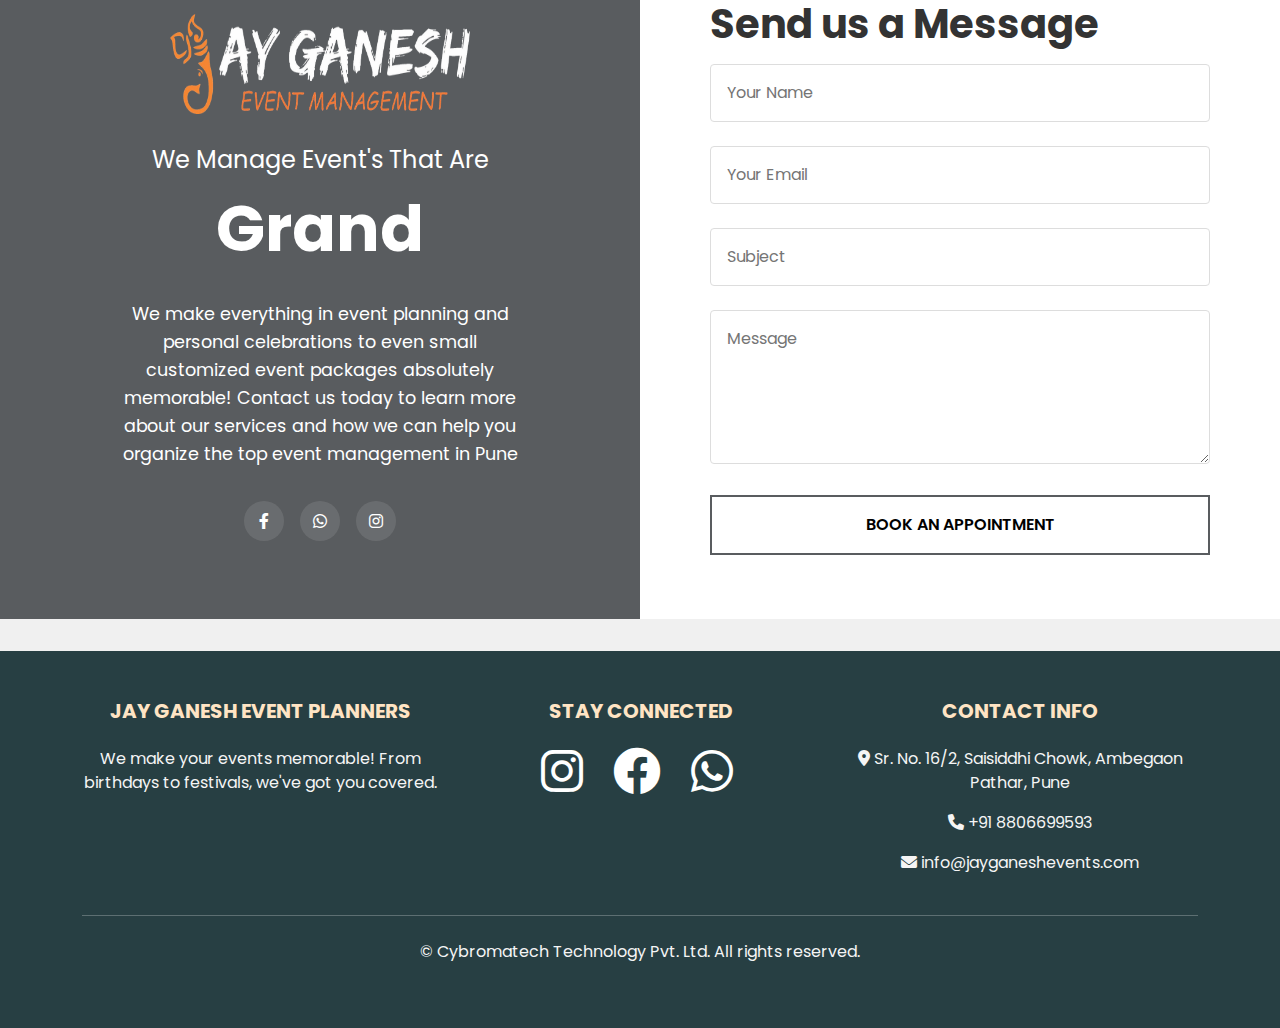
==== commit 4412f201: "Final" ====
--- a/index.html
+++ b/index.html
@@ -6,7 +6,7 @@
     <title>Jay Ganesh - Event Management</title>
     <link href="https://cdn.jsdelivr.net/npm/bootstrap@5.3.0/dist/css/bootstrap.min.css" rel="stylesheet">
     <link href="https://cdnjs.cloudflare.com/ajax/libs/font-awesome/6.0.0-beta3/css/all.min.css" rel="stylesheet">
-    <link href="https://fonts.googleapis.com/css2?family=Playfair+Display:wght@400;700&display=swap" rel="stylesheet">
+    <link href="https://fonts.googleapis.com/css2?family=Poppins:wght@400;700&family=Tiro+Devanagari+Marathi:wght@400;700&display=swap" rel="stylesheet">
     <link href="styles.css" rel="stylesheet">
 </head>
 <body>
@@ -25,13 +25,12 @@
                     </li>
                     <li class="nav-item">
                         <a class="nav-link" href="Services.html">Services</a>
-                    </li>
-                    
+                    </li>    
                     <li class="nav-item">
                         <a class="nav-link" href="Gallery.html">Gallery</a>
                     </li>
                     <li class="nav-item">
-                        <a class="nav-link" href="#contact">Contact Us</a>
+                        <a class="nav-link" href="contactus.html">Contact Us</a>
                     </li>
                 </ul>
             </div>
@@ -75,6 +74,7 @@
         <div class="container header-content">
             <h1 class="display-4">Welcome to Jay Ganesh Event Planners</h1>
             <p class="lead">We make your events memorable!</p>
+            <p class="marathi-text" style="font-size: 24px; margin-top: 20px;">आपल्या कार्यक्रमाला अविस्मरणीय बनवा</p>
         </div>
     </header>
 
@@ -83,7 +83,7 @@
         <div class="container">
             <div class="row align-items-center">
                 <div class="col-md-6">
-                    <img src="cc.jpeg" alt="Featured Event" class="img-fluid rounded shadow-lg">
+                    <img src="5.png" alt="Featured Event" class="img-fluid rounded shadow-lg">
                 </div>
                 <div class="col-md-6">
                     <h2 class="display-4 mb-4">Experience Magic</h2>
@@ -105,7 +105,7 @@
             </div>
             <img src="mandala" alt="" class="mandala-icon">
             <h1 class="hero-title">Includes Various<br>Product Categories</h1>
-            <p class="hero-text">कार्यक्रम कुठलाही असो, सदैव लक्षात राहण्यासाठी Jay Ganesh Events Management..!</p>        
+            <p class="hero-text-marathi">कार्यक्रम कुठलाही असो, सदैव लक्षात राहण्यासाठी Jay Ganesh Events Management..!</p>         
         </section>
 
         <section class="categories-section">
@@ -132,6 +132,20 @@
     <!-- Main Content Ends -->
 
 
+    <!-- Advertisement Section -->
+    <section class="advertisement-section">
+        <div class="container">
+            <div class="ad-container">
+                <img src="https://example.com/path-to-your-ad-image.jpg" alt="Special Offer" class="ad-image">
+                <div class="ad-content">
+                    <h2>Special Offer!</h2>
+                    <p>Book your event now and get 20% off on decorations!</p>
+                    <a href="#contact" class="btn btn-primary">Contact Us</a>
+                </div>
+            </div>
+        </div>
+    </section>
+
     <!-- What We Offer Section -->
 
     <section class="what-we-offer">
@@ -145,7 +159,7 @@
                 </div>
                 <div class="service-item">
                     <h3>Catering and Decor</h3>
-                    <p>"We offer exceptional catering and stunning décor services, ensuring your event is beautifully designed and deliciously memorable".</p>
+                    <p>"We offer exceptional catering and stunning décor services, ensuring your event is beautifully designed and deliciously memorable."</p>
                 </div>
                 <div class="service-item">
                     <h3>Ceremony Banners</h3>
@@ -234,7 +248,7 @@
                     <h5 class="text-uppercase mb-4">Contact Info</h5>
                     <p><i class="fas fa-map-marker-alt"></i> Sr. No. 16/2, Saisiddhi Chowk, Ambegaon Pathar, Pune</p>
                     <p><i class="fas fa-phone"></i> +91 8806699593</p>
-                    <p><i class="fas fa-envelope"></i> <a href="/cdn-cgi/l/email-protection" class="__cf_email__" data-cfemail="9efffcfddef9f3fff7f2b0fdf1f3">[email&#160;protected]</a></p>
+                    <p><i class="fas fa-envelope"></i> info@jayganeshevents.com</p>
                 </div>
             </div>
         </div>
@@ -246,7 +260,7 @@
         </div>
     </footer>
 
-    <script data-cfasync="false" src="/cdn-cgi/scripts/5c5dd728/cloudflare-static/email-decode.min.js"></script><script src="https://cdn.jsdelivr.net/npm/bootstrap@5.3.0/dist/js/bootstrap.bundle.min.js"></script>
+    <script data-cfasync="false" src="/cdn-cgi/scripts/5c5dd728/cloudflare-static/email-decode.min.js"></script><script data-cfasync="false" src="/cdn-cgi/scripts/5c5dd728/cloudflare-static/email-decode.min.js"></script><script src="https://cdn.jsdelivr.net/npm/bootstrap@5.3.0/dist/js/bootstrap.bundle.min.js"></script>
     <script src="script.js"></script>
 </body>
 </html>
--- a/styles.css
+++ b/styles.css
@@ -1,5 +1,5 @@
 body {
-  font-family: "Playfair Display", serif;
+  font-family: "Poppins", sans-serif;
   background-color: #f0f0f0;
   background-size: cover;
   background-attachment: fixed;
@@ -17,7 +17,7 @@
 }
 
 .navbar-nav .nav-link:hover {
-  color: #D2691E !important;
+  color: #d2691e !important;
 }
 
 .navbar-brand img {
@@ -89,7 +89,6 @@
   font-size: 1.5rem;
 }
 
-
 footer {
   background-color: #273f43;
   color: #ffffff;
@@ -191,26 +190,51 @@
   }
 }
 
-
 .hero-title {
   font-size: 48px;
   font-weight: bold;
   margin-bottom: 20px;
   line-height: 1.2;
-  color:darkgoldenrod;
+  color: darkgoldenrod;
 }
 
 .hero-text {
-  color: #FFE4E1;
-  font-weight: bolder;
-  font-size: 28px;
+  font-family: "Tiro Devanagari Marathi", serif;
+  color: #ffe4e1;
+  font-weight: 700;
+  font-size: 32px;
   margin-bottom: 30px;
   max-width: 500px;
-}
-
-
-
-
+  text-shadow: 2px 2px 4px rgba(0, 0, 0, 0.3);
+}
+
+.hero-text-marathi {
+  font-family: "Tiro Devanagari Marathi", serif;
+  font-size: 36px;
+  font-weight: 700;
+  color: #ffd700;
+  text-shadow: 2px 2px 4px rgba(0, 0, 0, 0.5);
+  line-height: 1.4;
+  margin-bottom: 30px;
+  max-width: 600px;
+  padding: 20px;
+  background-color: rgba(0, 0, 0, 0.6);
+  border-radius: 10px;
+  transform: rotate(-2deg);
+  transition: all 0.3s ease;
+}
+
+.hero-text-marathi:hover {
+  transform: rotate(0deg) scale(1.05);
+  box-shadow: 0 10px 20px rgba(0, 0, 0, 0.2);
+}
+
+@media (max-width: 768px) {
+  .hero-text-marathi {
+    font-size: 28px;
+    padding: 15px;
+  }
+}
 
 /* Categories Grid */
 .categories-grid {
@@ -612,3 +636,100 @@
   }
 }
 
+/* Advertisement Section */
+.advertisement-section {
+  padding: 50px 0;
+  background-color: #f8f9fa;
+}
+
+.ad-container {
+  display: flex;
+  align-items: center;
+  background-color: #ffffff;
+  border-radius: 15px;
+  overflow: hidden;
+  box-shadow: 0 10px 30px rgba(0, 0, 0, 0.1);
+}
+
+.ad-image {
+  width: 50%;
+  height: 300px;
+  object-fit: cover;
+}
+
+.ad-content {
+  width: 50%;
+  padding: 30px;
+}
+
+.ad-content h2 {
+  font-size: 2.5rem;
+  color: #273f43;
+  margin-bottom: 15px;
+}
+
+.ad-content p {
+  font-size: 1.1rem;
+  color: #666;
+  margin-bottom: 20px;
+}
+
+.ad-content .btn-primary {
+  background-color: #ff9a9e;
+  border-color: #ff9a9e;
+  transition: all 0.3s ease;
+}
+
+.ad-content .btn-primary:hover {
+  background-color: #273f43;
+  border-color: #273f43;
+  transform: translateY(-3px);
+  box-shadow: 0 4px 15px rgba(0, 0, 0, 0.1);
+}
+
+@media (max-width: 768px) {
+  .ad-container {
+    flex-direction: column;
+  }
+
+  .ad-image,
+  .ad-content {
+    width: 100%;
+  }
+
+  .ad-image {
+    height: 200px;
+  }
+
+  .ad-content {
+    padding: 20px;
+  }
+
+  .ad-content h2 {
+    font-size: 2rem;
+  }
+}
+
+.marathi-text {
+  font-family: "Tiro Devanagari Marathi", serif;
+  font-weight: 400;
+  line-height: 1.6;
+  letter-spacing: 0.5px;
+}
+
+@keyframes fadeInUp {
+  from {
+    opacity: 0;
+    transform: translateY(20px);
+  }
+  to {
+    opacity: 1;
+    transform: translateY(0);
+  }
+}
+
+.marathi-text,
+.hero-text {
+  animation: fadeInUp 1s ease-out;
+}
+
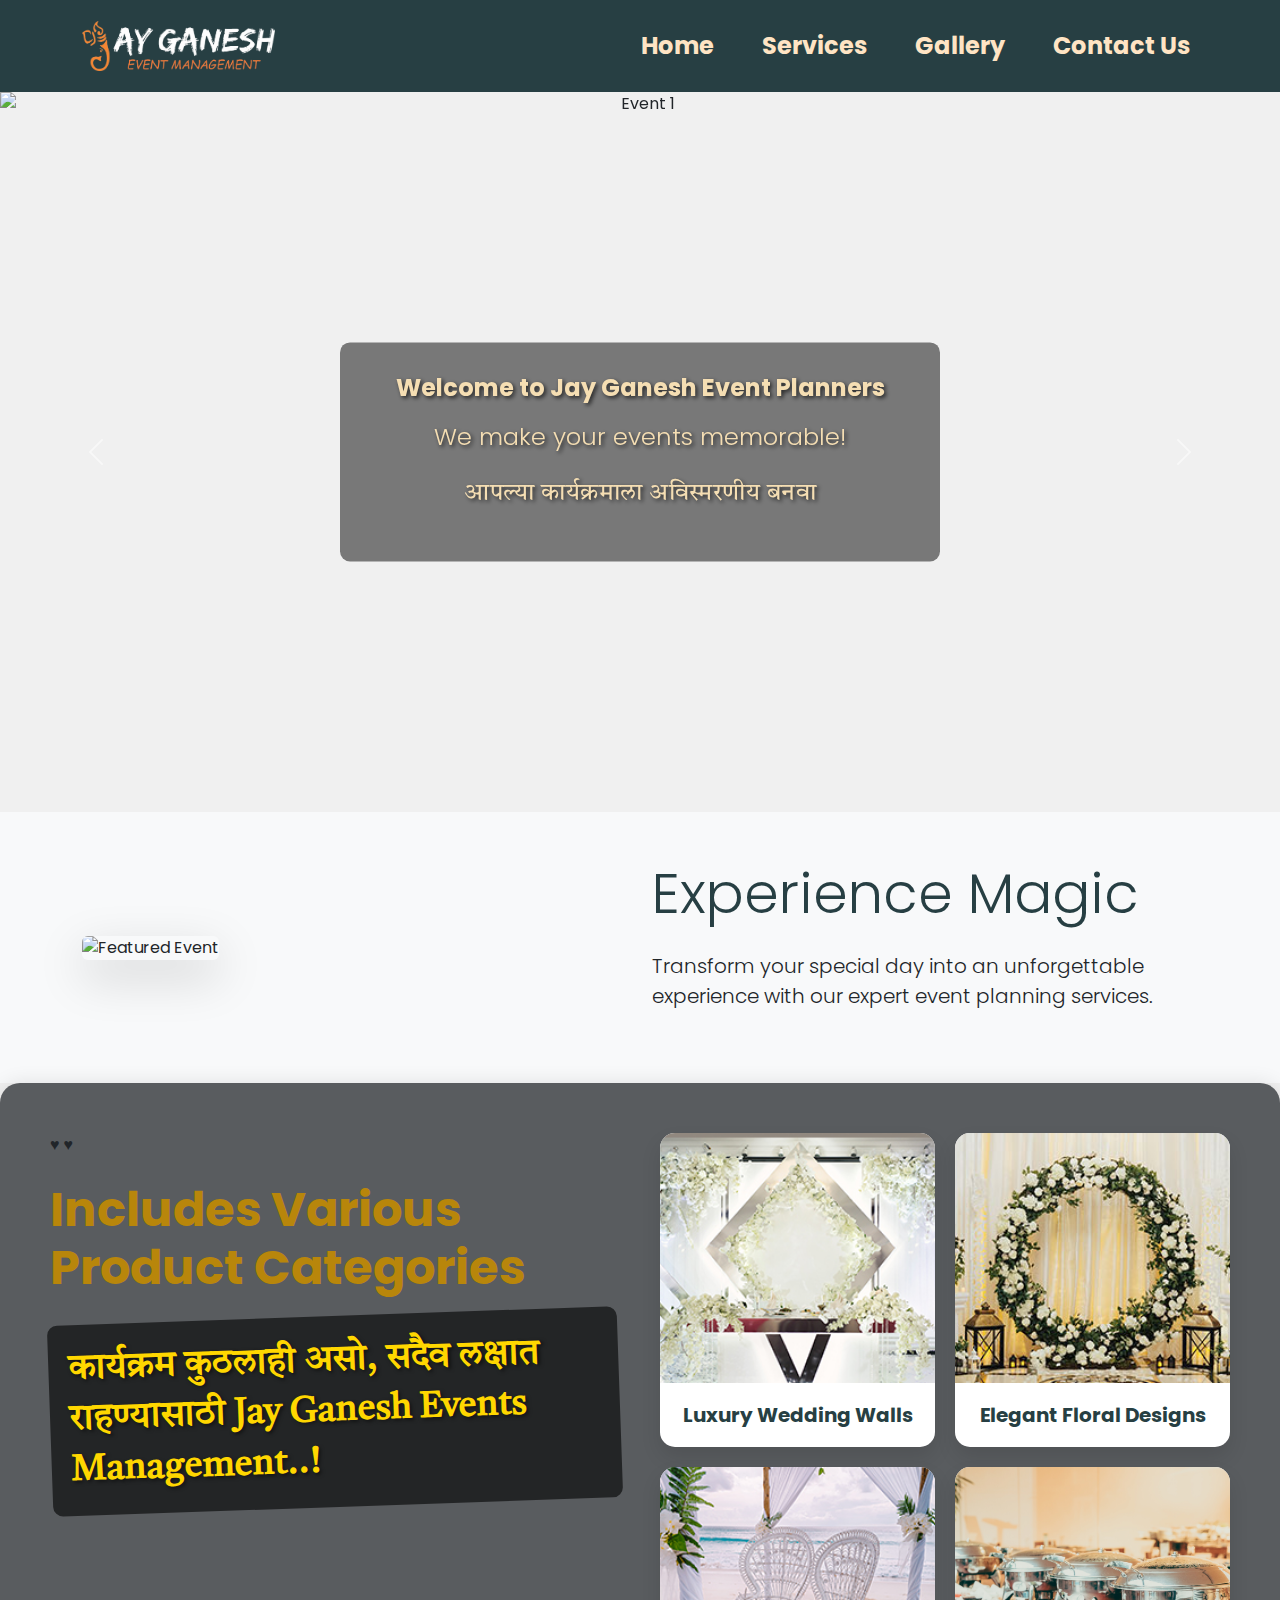
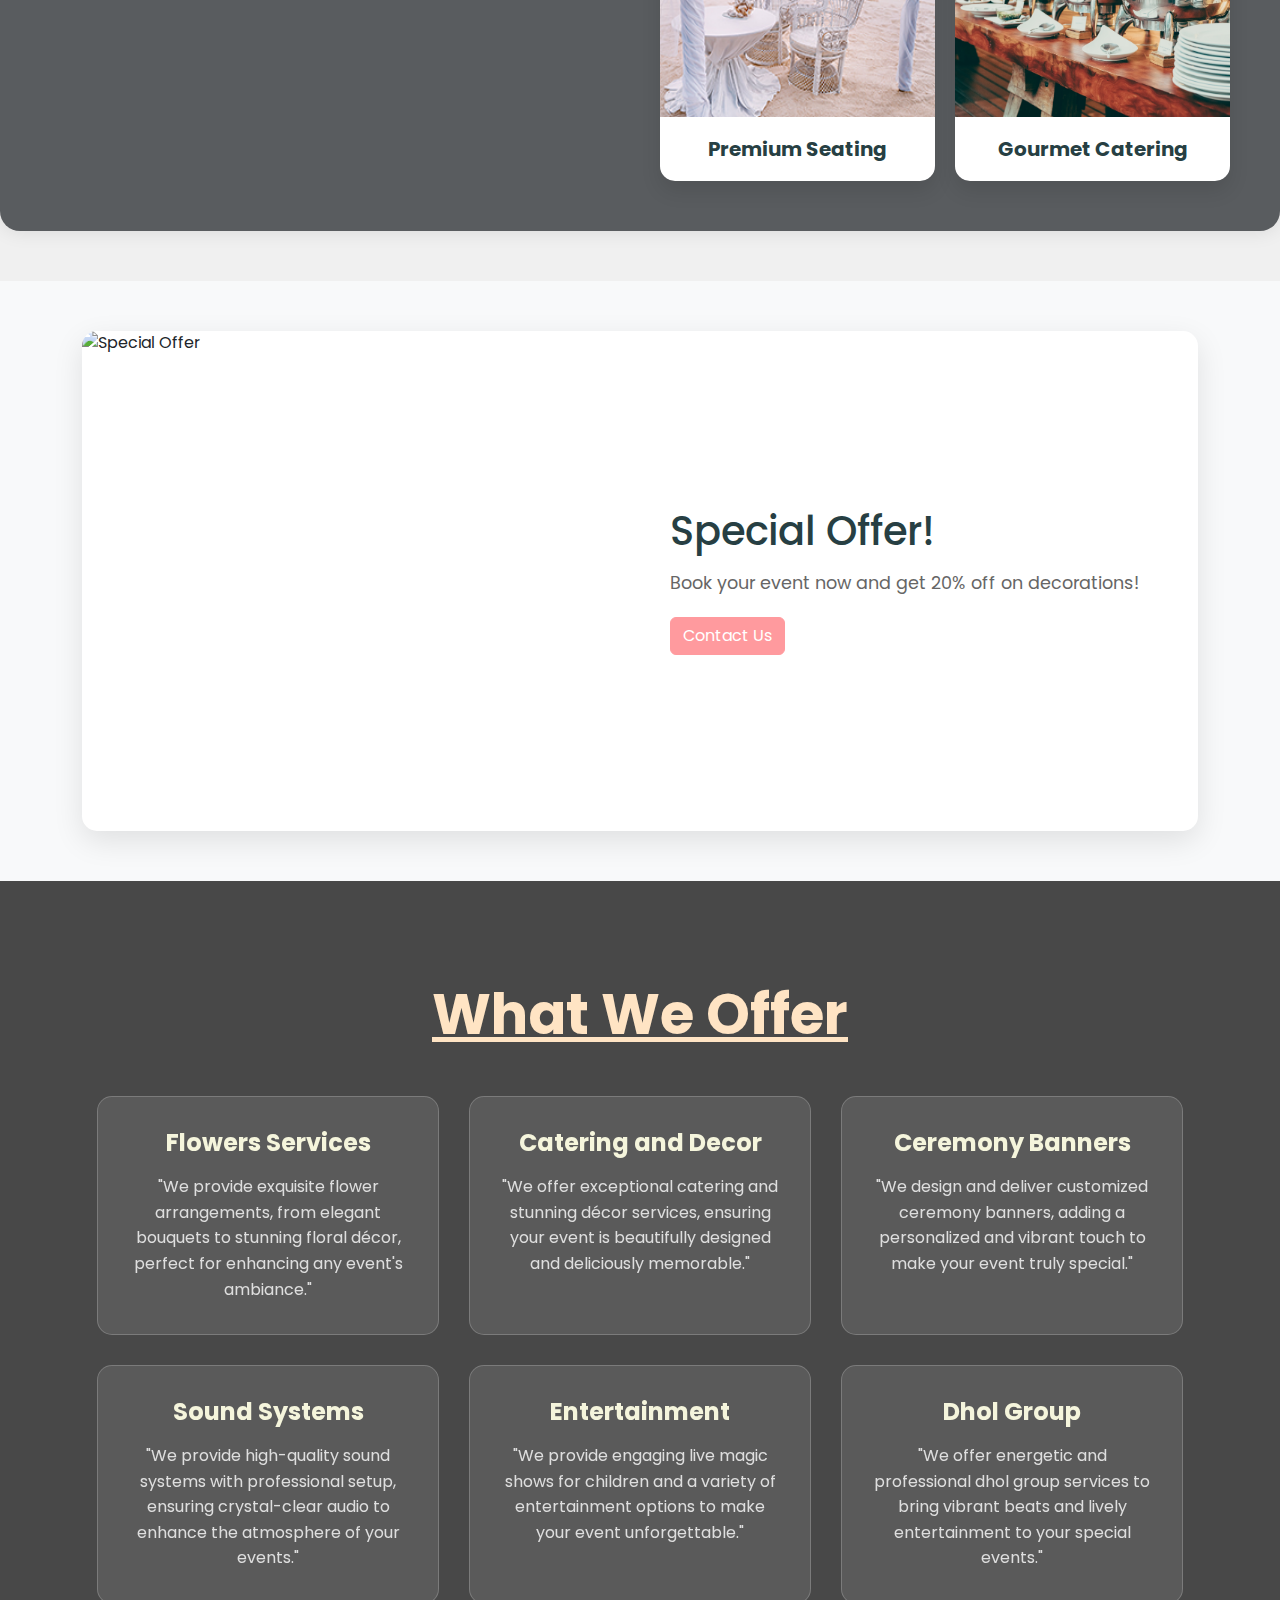
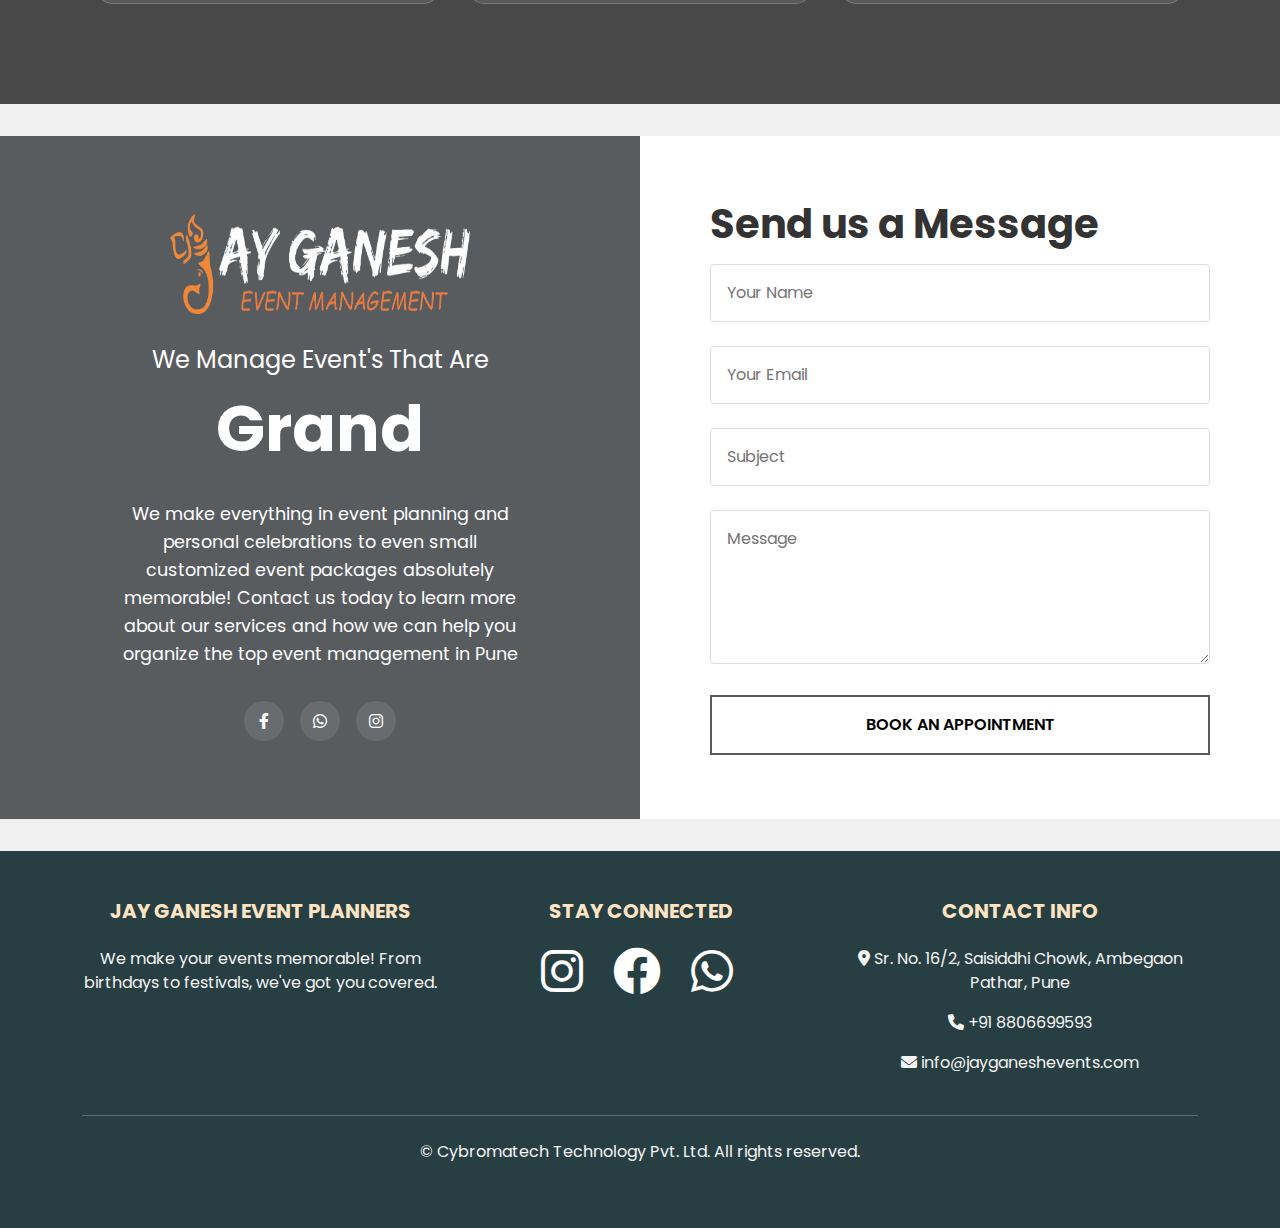
==== commit b85e1e73: "Update index.html" ====
--- a/index.html
+++ b/index.html
@@ -136,7 +136,7 @@
     <section class="advertisement-section">
         <div class="container">
             <div class="ad-container">
-                <img src="https://example.com/path-to-your-ad-image.jpg" alt="Special Offer" class="ad-image">
+                <img src="6.png" alt="Special Offer" class="ad-image">
                 <div class="ad-content">
                     <h2>Special Offer!</h2>
                     <p>Book your event now and get 20% off on decorations!</p>
@@ -262,6 +262,26 @@
 
     <script data-cfasync="false" src="/cdn-cgi/scripts/5c5dd728/cloudflare-static/email-decode.min.js"></script><script data-cfasync="false" src="/cdn-cgi/scripts/5c5dd728/cloudflare-static/email-decode.min.js"></script><script src="https://cdn.jsdelivr.net/npm/bootstrap@5.3.0/dist/js/bootstrap.bundle.min.js"></script>
     <script src="script.js"></script>
+    <!-- <script>
+         document.addEventListener("DOMContentLoaded", () => {
+        // Initialize the carousel
+        var myCarousel = new bootstrap.Carousel(document.getElementById("headerSlider"), {
+          interval: 2000, // Change slide every 1 second
+          wrap: true, // Continuously loop
+          pause: false, // Don't pause on hover
+        })
+      
+        // Optional: Pause the carousel when the page is not visible
+        document.addEventListener("visibilitychange", () => {
+          if (document.hidden) {
+            myCarousel.pause()
+          } else {
+            myCarousel.cycle()
+          }
+        })
+      })
+
+    </script> -->
 </body>
 </html>
 
--- a/styles.css
+++ b/styles.css
@@ -653,7 +653,7 @@
 
 .ad-image {
   width: 50%;
-  height: 300px;
+  height: 500px;
   object-fit: cover;
 }
 
